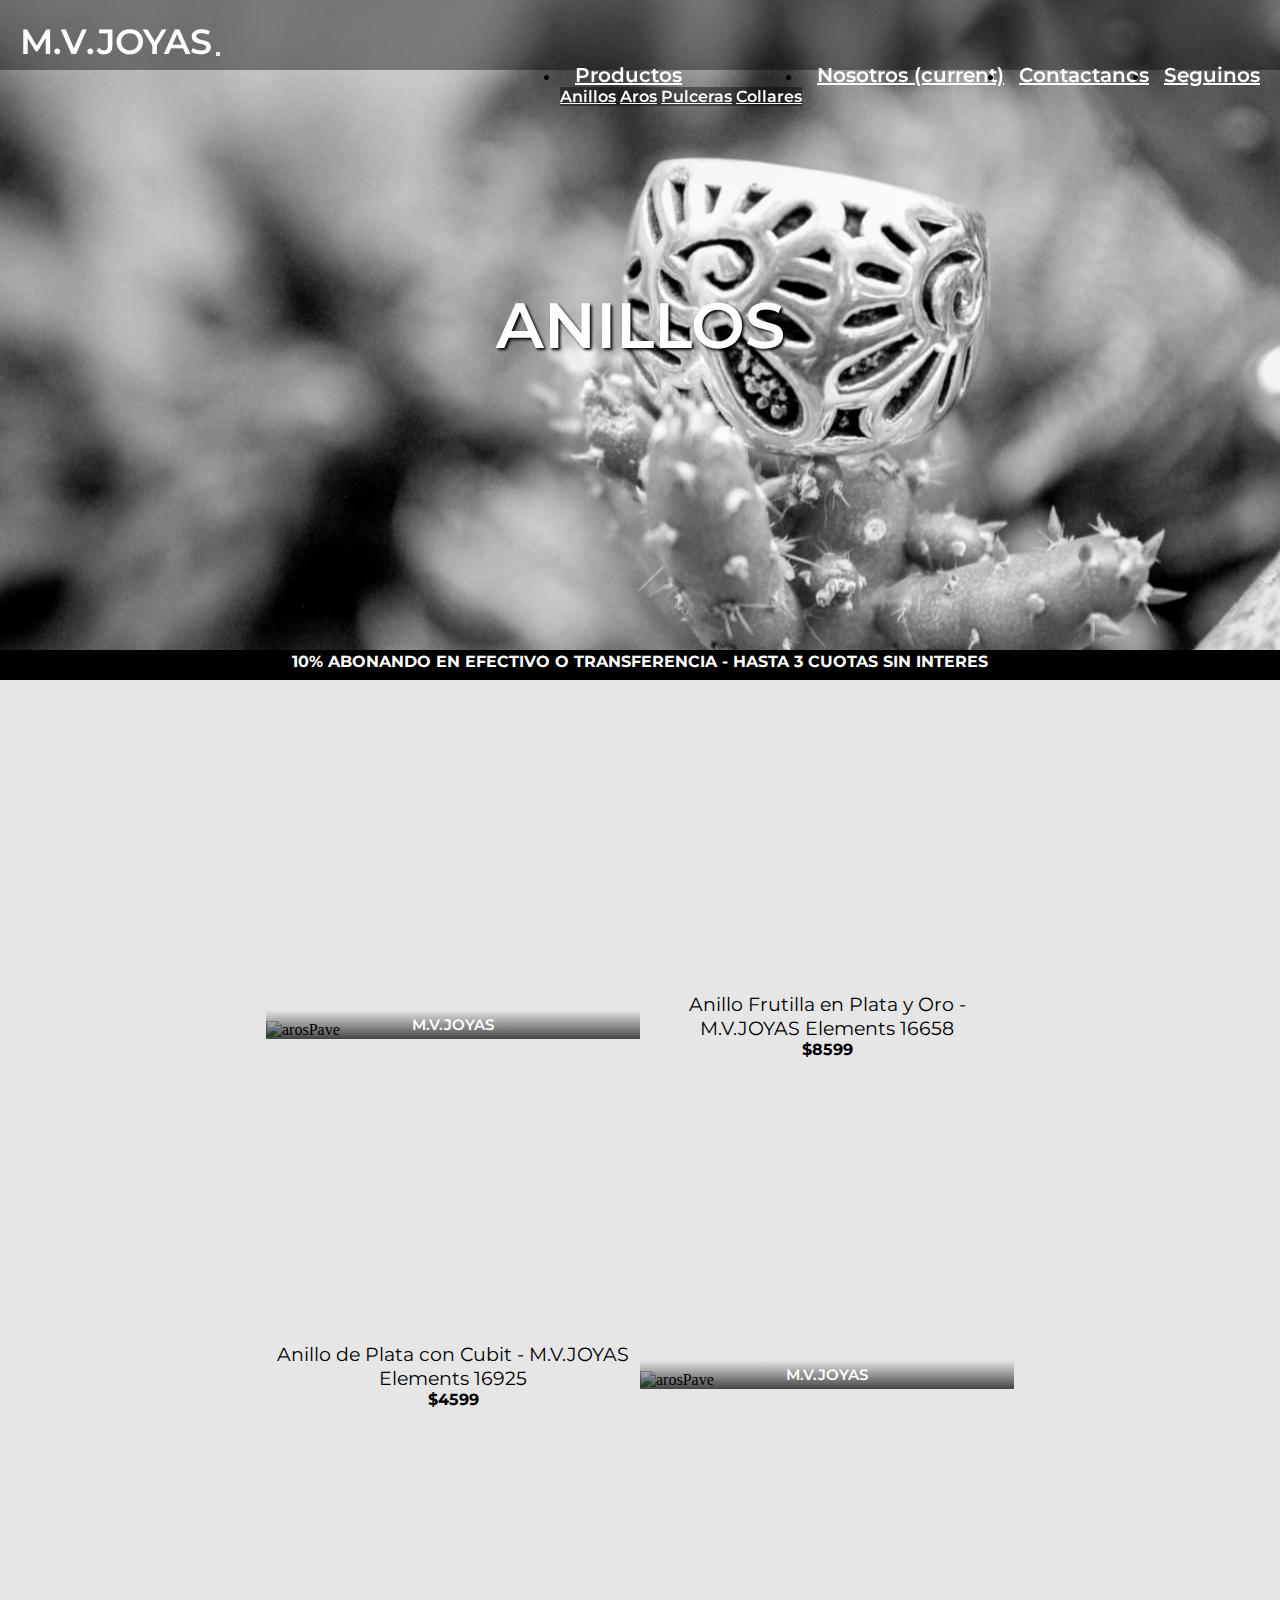
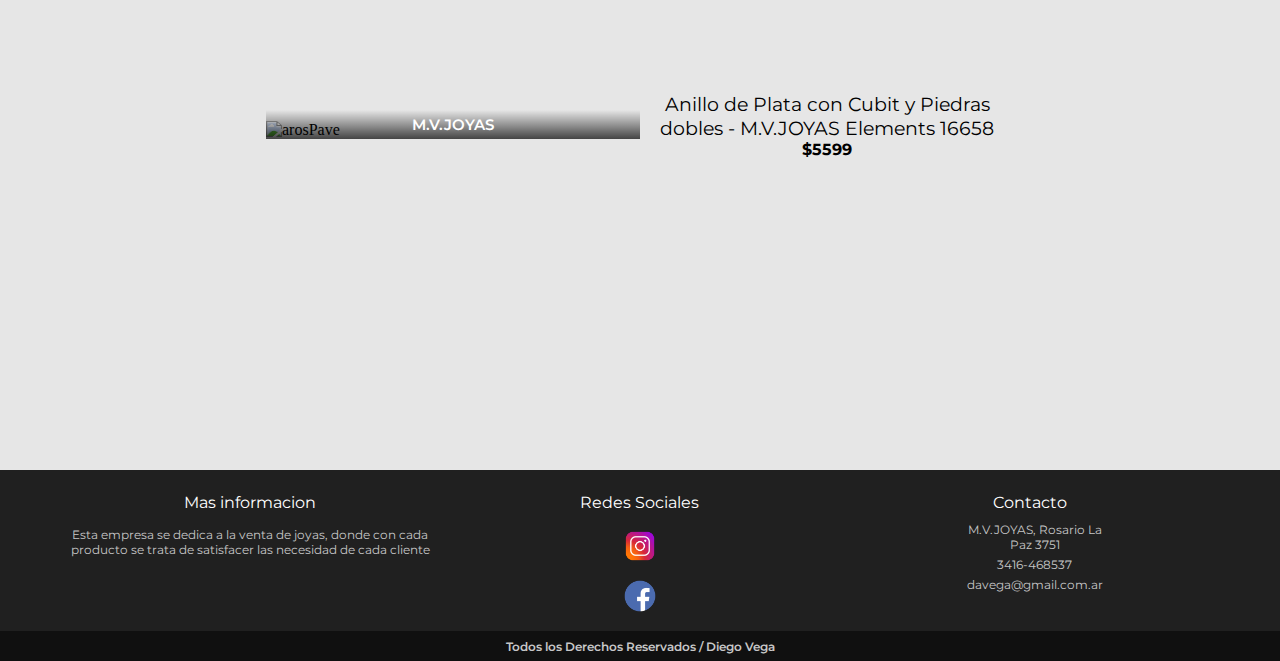
==== html/anillos.html @ 122807fc "18.7.21.20.08" ====
<!DOCTYPE html>
<html>

<head>
	<title>Anillos, en acero, plata, plata y oro y piedras.</title>
	<meta charset=utf-8>
	<meta name=viewport content="width=device-width, initial-scale=1">
	<!-- Bootstrap CSS -->
	<link rel="stylesheet" href="https://cdn.jsdelivr.net/npm/bootstrap@4.5.3/dist/css/bootstrap.min.css"
		integrity="sha384-TX8t27EcRE3e/ihU7zmQxVncDAy5uIKz4rEkgIXeMed4M0jlfIDPvg6uqKI2xXr2" crossorigin="anonymous">
	<link rel="stylesheet" type="text/css" href="estilo-bootstrap.css">
	<link rel="stylesheet" type="text/css" href="../css/anillos.css">
	<link rel="stylesheet" href="https://cdnjs.cloudflare.com/ajax/libs/animate.css/4.1.1/animate.min.css" />

</head>

<body class="MV">

	<nav class="navbar navbar-expand-lg navbar-light">
		<a class="navbar_titulo" href="../index.html">M.V.JOYAS</a>
		<button class="navbar-toggler" type="button" data-toggle="collapse" data-target="#navbarSupportedContent"
			aria-controls="navbarSupportedContent" aria-expanded="false" aria-label="Toggle navigation">
			<span class="navbar-toggler-icon"></span>
		</button>

		<div class="collapse navbar-collapse" id="navbarSupportedContent">
			<ul class="navbar-nav ">
				<li class="nav-item dropdown">
					<a class="nav_secciones dropdown-toggle" href="#" id="navbarDropdown" role="button"
						data-toggle="dropdown" aria-haspopup="true" aria-expanded="false">
						Productos
					</a>
					<div class="dropdown-menu" aria-labelledby="navbarDropdown">
						<a class="dropdown-item" href="../html/anillos.html">Anillos</a>
						<a class="dropdown-item" href="../html/aros.html">Aros</a>
						<a class="dropdown-item" href="../html/Pulceras.html">Pulceras</a>
						<a class="dropdown-item" href="../html/collares.html">Collares</a>
					</div>
				</li>
				<li class="nav-item active">
					<a class="nav_secciones" href="../html/nosotros.html">Nosotros <span
							class="sr-only">(current)</span></a>
				</li>
				<li class="nav-item">
					<a class="nav_secciones" href="../html/atencionAlCliente.html">Contactanos</a>
				</li>
				<li class="nav-item">
					<a class="nav_secciones"
						href="https://www.instagram.com/m.v.joyas?igshid=15t7x4a9n3361/" target="_blanck">Seguinos</a>
				</li>
			</ul>
		</div>
	</nav>

	<div class="anillo">
		<h5>ANILLOS</h5>
	</div>

	<div class="centro">
		<p> 10% ABONANDO EN EFECTIVO O TRANSFERENCIA - HASTA 3 CUOTAS SIN INTERES</p>
	</div>


	<div class="fotos10">
		<div class="galeria--fotos">
			<img src="../img/anillo1p.PNG" alt="arosPave">
			<h3 class="galeria--titulos">M.V.JOYAS</h3>

		</div>

		<div class="galeria--fotos">
			<h6>Anillo Frutilla en Plata y Oro - M.V.JOYAS Elements 16658</h6>
			<p>$8599</p>


		</div>

		<div class="galeria--fotos">
			<h6>Anillo de Plata con Cubit - M.V.JOYAS Elements 16925</h6>
			<p>$4599</p>


		</div>

		<div class="galeria--fotos">
			<img src="../img/anillo2p.PNG" alt="arosPave">
			<h3 class="galeria--titulos">M.V.JOYAS</h3>

		</div>

		<div class="galeria--fotos">
			<img src="../img/anillo3p.PNG" alt="arosPave">
			<h3 class="galeria--titulos">M.V.JOYAS</h3>

		</div>

		<div class="galeria--fotos">
			<h6>Anillo de Plata con Cubit y Piedras dobles - M.V.JOYAS Elements 16658</h6>
			<p>$5599</p>
		</div>
	</div>


	<footer>
		<div class="container-footer-all">
			<div class="container-footer">
				<div class="columna1">
					<h3>Mas informacion</h3>
					<p>Esta empresa se dedica a la venta de joyas, donde con cada producto se trata de satisfacer las
						necesidad de cada cliente</p>
				</div>

				<div class="columna2">
					<h3>Redes Sociales</h3>
					<div class="row">
						<a href="https://www.instagram.com/m.v.joyas?igshid=15t7x4a9n3361/" target="_blanck"><img
								src="../img/Instagram.png" alt=""></a>
					</div>

					<div class="row">
						<img src="../img/facebook.png">
					</div>
				</div>

				<div class="columna3">
					<h1>Contacto</h1>
					<div class="row2">
						<label>M.V.JOYAS, Rosario La Paz 3751</label>
					</div>
					<div class="row2">
						<label>3416-468537</label>
					</div>
					<div class="row2">
						<label>davega@gmail.com.ar</label>
					</div>

				</div>

			</div>
		</div>
		<div class="container-pie">
			<div class="derechos">
				Todos los Derechos Reservados / Diego Vega
			</div>

		</div>
	</footer>

</div>
<script src="https://code.jquery.com/jquery-3.5.1.slim.min.js"
	integrity="sha384-DfXdz2htPH0lsSSs5nCTpuj/zy4C+OGpamoFVy38MVBnE+IbbVYUew+OrCXaRkfj" crossorigin="anonymous">
</script>
<script src="https://cdn.jsdelivr.net/npm/bootstrap@4.5.3/dist/js/bootstrap.bundle.min.js"
	integrity="sha384-ho+j7jyWK8fNQe+A12Hb8AhRq26LrZ/JpcUGGOn+Y7RsweNrtN/tE3MoK7ZeZDyx" crossorigin="anonymous">
</script>


</body>

</html>
---- css/anillos.css ----
@import url('https://fonts.googleapis.com/css2?family=Montserrat:wght@400;600;700&display=swap');

* {
	margin: 0;
	padding: 0;
	box-sizing: border-box;
}

.typeR {
	font-family: Montserrat, sans-serif;
	font-weight: 400;
}
.typeRmedium {
	font-weight: 600;
}

.typeRbold {
	font-weight: 700;
}

.bgColorBlack {
	background-color: #121212;
}

.bgColor {
	color: #121212;
}


.bgColorYellow {
	background-color: #E0FF00;
}

.bgYellow {
	color: #E0FF00;
}

.MV {
	background-color: #e6e6e6;
}

.anillo {
	display: flex;
	justify-content: center;
	align-items: center;
	height: 650px;
	background-image: url(../img/anillo1.jpg);
	background-repeat: no-repeat;
	background-size: cover;
	background-position: center center;
	position: relative;
}

@media all and (max-width: 411px) {
	.anillo {
		height: 250px;
	}
}

.navbar-light {
	background-color: rgba(0, 0, 0, 0.4);
	position: fixed;
	width: 100%;
	margin-top: 0;
	height: 70px;
	padding: 20px;
	z-index: 100;
}

.navbar_titulo {
	font-size: 35px;
	font-family: Montserrat;
	font-weight: 600;
	color: #fffffe;
	text-decoration: none !important;
	transition-duration: 0, 1s;
}

@media all and (max-width: 411px) {

	.navbar_titulo {
		font-size: 20px;
		justify-content: center;
		align-content: center;
		text-align: center;
	}
}

.navbar_titulo:hover {
	color: white;
}

.a {
	background-color: transparent;
}

.navbar-nav {
	width: 100%;
	margin-right: 0;
	display: flex;
	justify-content: flex-end;
}

.dropdown-menu {
	background-color: rgba(0, 0, 0, 0.4);
}

.dropdown-item {
	color: #fffffe;
	font-family: Montserrat;
	font-weight: 600;
	z-index: 100;
}

.navbar-nav .nav_secciones {
	margin-left: 15px;
	font-size: 20px;
	color: white;
	font-family: Montserrat;
	font-weight: 600;
}

@media all and (max-width: 411px) {

	.navbar-nav .nav_secciones {
		margin-left: 30px;
		font-size: 12px;
		color: white;
		font-family: Montserrat;
		font-weight: 600;
	}
}

.anillo h5 {
	align-items: center;
	position: absolute;
	font-size: 4rem;
	font-family: Montserrat;
	font-weight: 600;
	color: hsla(0, 0%, 100%, 0.705);
	color: white;
	text-shadow: 2px 2px 3px black;
}

@media all and (max-width: 411px) {
	.anillo h5 {
		font-size: 2rem;
	}
}

.centro {
	width: 100%;
	height: 30px;
	margin: 0;
	display: flex;
	justify-content: center;
	color: #ffffff;
	font-size: 1rem;
	background-color: #000000;
	font-family: Montserrat;
	font-weight: 700;
}

@media all and (max-width: 411px) {
	.centro {
		width: 100%;
		height: 18px;
		font-weight: 400;
		font-size: 8px;
	}
}

.centro p {
	margin-top: 2px
}

a .destacado {
	width: 100%;
	height: auto;
	display: flex;
	flex-direction: column;
	align-items: center;
	justify-content: space-between;
	margin-bottom: 50px;
	padding-top: 60px;
}


.fotos10 {
	width: 85%;
	margin-left: auto;
	margin-right: auto;
	background-color: #e6e6e6;
	justify-content: center;
	align-content: center;
	display: flex;
	display: grid;
	justify-self: center;
	grid-template-columns: repeat(2, 1fr);
	grid-auto-rows: 175px;
	padding: 170px;

}

@media all and (max-width: 411px) {

	.fotos10 {
		width: 100%;
		grid-template-columns: repeat(2, 1fr);
		grid-auto-rows: 100px;
		padding: 100px;
	}
}

.fotos10 h6 {
	text-align: center;
	font-size: 1.2rem;
	font-family: Montserrat;
	font-weight: 400;
}

@media all and (max-width: 411px) {
	.fotos10 h6 {
		font-size: 12px;
	}
}

.fotos10 p {
	text-align: center;
	font-size: 1rem;
	font-family: Montserrat;
	font-weight: 700;
}

@media all and (max-width: 411px) {
	.fotos10 p {
		font-size: 9px;
	}
}

.fotos10 {
	align-items: center;
}

.galeria--fotos img {
	width: 100%;
	height: 350px;
	margin-top: 10px;
	margin-bottom: auto;
}

@media all and (max-width: 411px) {

	.galeria--fotos img {
		width: 200px;
		height: 200px;
	}
}

.galeria--fotos:nth-child(1) {
	grid-row-start: span 2;
}

.galeria--fotos:nth-child(2) {
	grid-row-start: span 2;
}

.galeria--fotos:nth-child(3) {
	grid-row-start: span 2;
}

.galeria--fotos:nth-child(4) {
	grid-row-start: span 2;
}

.galeria--fotos:nth-child(5) {
	grid-row-start: span 2;
}

.galeria--fotos:nth-child(6) {
	grid-row-start: span 2;
}

.galeria--fotos {
	position: relative;
}

.galeria--titulos {
	width: 100%;
	margin: 0;
	font-family: Montserrat;
	font-weight: 600;
	position: absolute;
	bottom: 0;
	color: white;
	background: linear-gradient(rgba(255, 255, 255, 0), rgba(0, 0, 0, 0.7))
}

h3 {
	padding: 5px;
	text-align: center;
	font-size: 15px;
}

footer {
	width: 100%;
	height: auto;
	background: #202020;
	color: white;

}

.container-footer-all {
	width: 100%;
	max-width: 1200px;
	margin: auto;
	padding: 18px;
}

@media only screen and (min-width:320px) and (max-width:480px) {

	.container-footer-all {
		padding: 5px;
	}
}

@media only screen and (min-width:576px) and (max-width:768px) {

	.container-footer-all {
		padding: 10px;
	}
}

@media only screen and (min-width:920px) and (max-width:1200px) {

	.container-footer-all {
		padding: 15px;
	}
}

.container-footer {
	display: flex;
	text-align: center;
	justify-content: space-between;
	font-family: Montserrat;
	font-weight: 400;
}

.columna1 {
	width: 33%;

}

.columna1 h3 {
	display: flex;
	justify-content: center;
	text-align: center;
	font-size: 16px;
	font-family: Montserrat;
	font-weight: 400;
}

@media only screen and (min-width:320px) and (max-width:480px) {

	.columna1 h3 {
		font-size: 12px;
	}
}

@media only screen and (min-width:576px) and (max-width:768px) {

	.columna1 h3 {
		font-size: 14px;
	}
}

@media only screen and (min-width:920px) and (max-width:1200px) {

	.columna1 h3 {
		font-size: 16px;
	}
}
.columna1 p {
	font-size: 12px;
	margin-top: 10px;
	color: #c7c7c7;
}

@media only screen and (min-width:320px) and (max-width:480px) {

	.columna1 p {
		font-size: 9px;

	}
}

@media only screen and (min-width:576px) and (max-width:768px) {

	.columna1 p {
		font-size: 12px;

	}
}

@media only screen and (min-width:920px) and (max-width:1200px) {

	.columna1 p {
		font-size: 16px;

	}
}
.columna2 {
	width: 33%;

}

.columna2 h3 {
	display: flex;
	justify-content: center;
	font-size: 16px;
	font-family: Montserrat;
	font-weight: 400;
}

@media only screen and (min-width:320px) and (max-width:480px) {

	.columna2 h3 {
		font-size: 12px;
	}
}

@media only screen and (min-width:576px) and (max-width:768px) {

	.columna2 h3 {
		font-size: 14px;
	}
}

@media only screen and (min-width:920px) and (max-width:1200px) {

	.columna2 h3 {
		font-size: 16px;
	}
}

.row {
	margin-top: 12px;
	display: flex;
	text-align: center;
	align-items: center;
	justify-content: center;
}

.row img {
	width: 34px;
	height: 34px;
	margin-left: auto;
	margin-right: auto;
	padding: 0;
	margin: 0;
}

@media only screen and (min-width:320px) and (max-width:480px) {

	.row img {
		width: 20px;
		height: 20px;
	}
}

@media only screen and (min-width:576px) and (max-width:768px) {

	.row img {
		width: 25px;
		height: 25px;
	}
}

@media only screen and (min-width:920px) and (max-width:1200px) {

	.row img {
		width: 30px;
		height: 30px;
	}
}

.columna3 {
	width: 33%;
}

.columna3 h1 {
	display: flex;
	justify-content: center;
	font-size: 16px;
	font-family: Montserrat;
	font-weight: 400;
	padding: 5px;
}

@media only screen and (min-width:320px) and (max-width:480px) {

	.columna3 h1 {
		font-size: 12px;
	}
}

@media only screen and (min-width:576px) and (max-width:768px) {

	.columna3 h1 {
		font-size: 14px;
	}
}

@media only screen and (min-width:920px) and (max-width:1200px) {

	.columna3 h1 {
		font-size: 16px;
	}
}


.row2 {
	display: flex;
	justify-content: center;
	text-align: center;
}

.row2 label {
	font-size: 12px;
	margin-top: 5px;
	margin-left: 10px;
	max-width: 140px;
	color: #c7c7c7;
}

@media only screen and (min-width:320px) and (max-width:480px) {

	.row2 label{
		font-size: 9px;
	}
}

@media only screen and (min-width:576px) and (max-width:768px) {

	.row2 label {
		font-size: 10px;
	}
}

@media only screen and (min-width:920px) and (max-width:1200px) {

	.row2 label {
		font-size: 12px;
	}
}

.container-pie {
	width: 100%;
	height: 30px;
	background: #101010;
	display: flex;
	padding: 10px;
	justify-content: center;
	align-items: center;
	color: #c7c7c7;
	font-family: Montserrat;
	font-weight: 600;
}

@media only screen and (min-width:320px) and (max-width:480px) {

	.container-pie {
		height: 15px;
		padding: 5px;
	}
}


@media only screen and (min-width:576px) and (max-width:768px) {

	.container-pie {
		height: 18px;
		padding: 5px;
	}
}

@media only screen and (min-width:920px) and (max-width:1200px) {

	.container-pie {
		height: 16px;
		padding: 5px;
	}
}

.derechos {
	font-size: 12px;
}


@media only screen and (min-width:320px) and (max-width:480px) {

	.derechos {
		font-size: 8px;
	}
}

@media only screen and (min-width:576px) and (max-width:768px) {

	.derechos {
		font-size: 10px;
	}
}

@media only screen and (min-width:920px) and (max-width:1200px) {

	.derechos {
		font-size: 11px;
	}
}
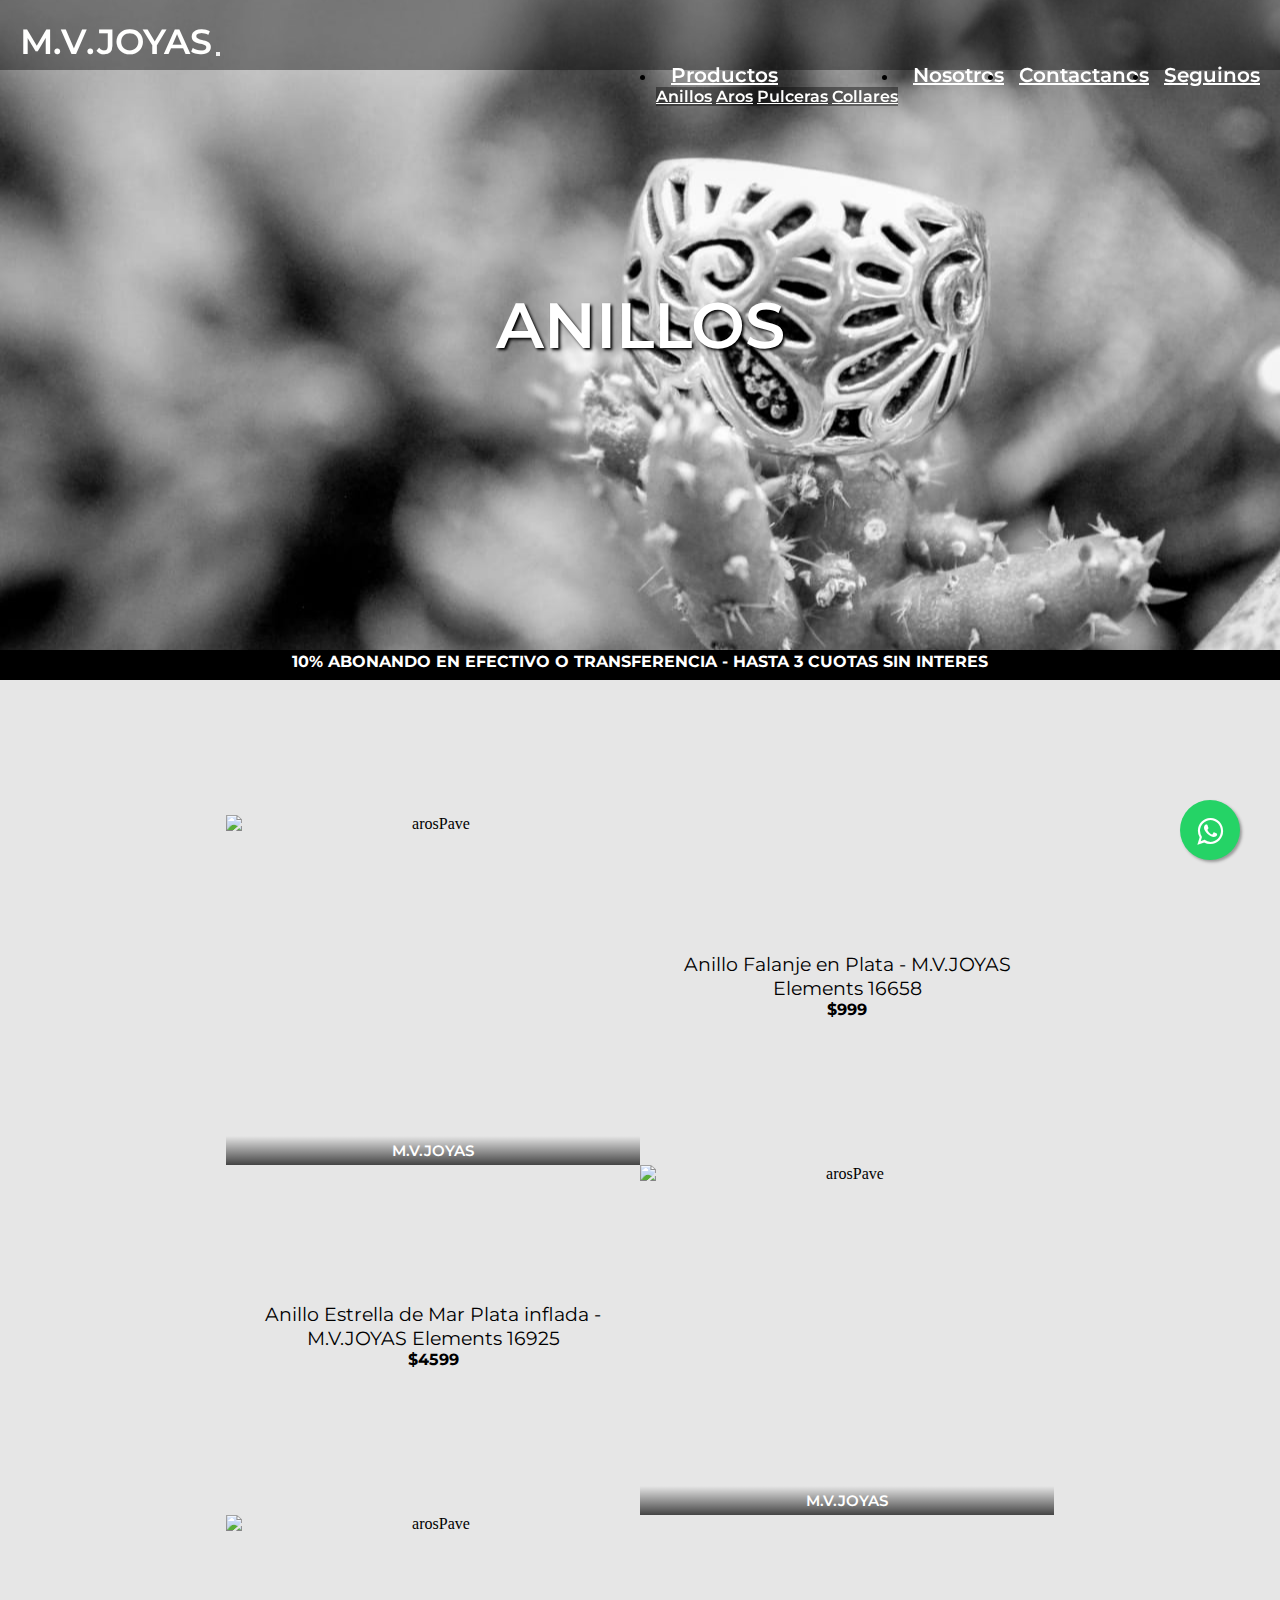
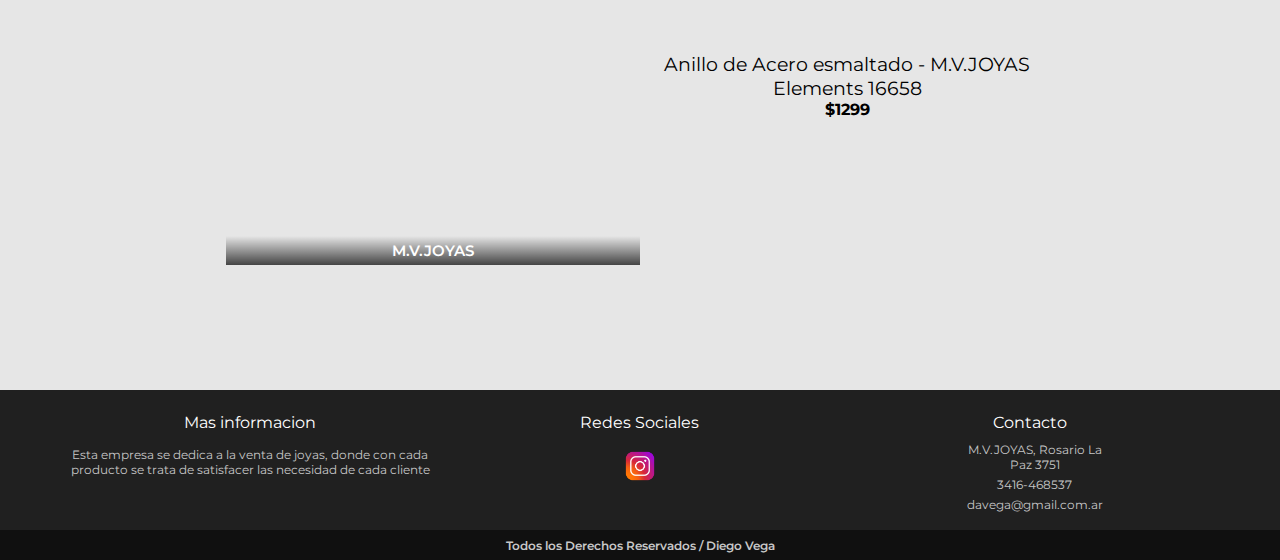
==== commit 4527e5ef: "19.7.21.22.51" ====
--- a/html/anillos.html
+++ b/html/anillos.html
@@ -15,6 +15,11 @@
 </head>
 
 <body class="MV">
+	<link rel="stylesheet" href="https://maxcdn.bootstrapcdn.com/font-awesome/4.5.0/css/font-awesome.min.css">
+	<a href="https://api.whatsapp.com/send?phone=3415963038&text=Vienvenido%20a%20M.V%20JOYAS." class="float"
+		target="_blank">
+		<i class="fa fa-whatsapp my-float"></i>
+	</a>
 
 	<nav class="navbar navbar-expand-lg navbar-light">
 		<a class="navbar_titulo" href="../index.html">M.V.JOYAS</a>
@@ -45,8 +50,8 @@
 					<a class="nav_secciones" href="../html/atencionAlCliente.html">Contactanos</a>
 				</li>
 				<li class="nav-item">
-					<a class="nav_secciones"
-						href="https://www.instagram.com/m.v.joyas?igshid=15t7x4a9n3361/" target="_blanck">Seguinos</a>
+					<a class="nav_secciones" href="https://www.instagram.com/m.v.joyas?igshid=15t7x4a9n3361/"
+						target="_blanck">Seguinos</a>
 				</li>
 			</ul>
 		</div>
@@ -69,14 +74,14 @@
 		</div>
 
 		<div class="galeria--fotos">
-			<h6>Anillo Frutilla en Plata y Oro - M.V.JOYAS Elements 16658</h6>
-			<p>$8599</p>
+			<h6>Anillo Falanje en Plata - M.V.JOYAS Elements 16658</h6>
+			<p>$999</p>
 
 
 		</div>
 
 		<div class="galeria--fotos">
-			<h6>Anillo de Plata con Cubit - M.V.JOYAS Elements 16925</h6>
+			<h6>Anillo Estrella de Mar Plata inflada - M.V.JOYAS Elements 16925</h6>
 			<p>$4599</p>
 
 
@@ -95,8 +100,8 @@
 		</div>
 
 		<div class="galeria--fotos">
-			<h6>Anillo de Plata con Cubit y Piedras dobles - M.V.JOYAS Elements 16658</h6>
-			<p>$5599</p>
+			<h6>Anillo de Acero esmaltado - M.V.JOYAS Elements 16658</h6>
+			<p>$1299</p>
 		</div>
 	</div>
 
@@ -117,9 +122,6 @@
 								src="../img/Instagram.png" alt=""></a>
 					</div>
 
-					<div class="row">
-						<img src="../img/facebook.png">
-					</div>
 				</div>
 
 				<div class="columna3">
@@ -146,13 +148,13 @@
 		</div>
 	</footer>
 
-</div>
-<script src="https://code.jquery.com/jquery-3.5.1.slim.min.js"
-	integrity="sha384-DfXdz2htPH0lsSSs5nCTpuj/zy4C+OGpamoFVy38MVBnE+IbbVYUew+OrCXaRkfj" crossorigin="anonymous">
-</script>
-<script src="https://cdn.jsdelivr.net/npm/bootstrap@4.5.3/dist/js/bootstrap.bundle.min.js"
-	integrity="sha384-ho+j7jyWK8fNQe+A12Hb8AhRq26LrZ/JpcUGGOn+Y7RsweNrtN/tE3MoK7ZeZDyx" crossorigin="anonymous">
-</script>
+	</div>
+	<script src="https://code.jquery.com/jquery-3.5.1.slim.min.js"
+		integrity="sha384-DfXdz2htPH0lsSSs5nCTpuj/zy4C+OGpamoFVy38MVBnE+IbbVYUew+OrCXaRkfj" crossorigin="anonymous">
+	</script>
+	<script src="https://cdn.jsdelivr.net/npm/bootstrap@4.5.3/dist/js/bootstrap.bundle.min.js"
+		integrity="sha384-ho+j7jyWK8fNQe+A12Hb8AhRq26LrZ/JpcUGGOn+Y7RsweNrtN/tE3MoK7ZeZDyx" crossorigin="anonymous">
+	</script>
 
 
 </body>
--- a/css/anillos.css
+++ b/css/anillos.css
@@ -10,6 +10,7 @@
 	font-family: Montserrat, sans-serif;
 	font-weight: 400;
 }
+
 .typeRmedium {
 	font-weight: 600;
 }
@@ -51,9 +52,23 @@
 	position: relative;
 }
 
-@media all and (max-width: 411px) {
+@media only screen and (min-width:320px) and (max-width:480px) {
 	.anillo {
 		height: 250px;
+	}
+}
+
+@media only screen and (min-width:576px) and (max-width:768px) {
+
+	.anillo {
+		height: 350px;
+	}
+}
+
+@media only screen and (min-width:920px) and (max-width:1200px) {
+
+	.anillo {
+		height: 550px;
 	}
 }
 
@@ -76,13 +91,24 @@
 	transition-duration: 0, 1s;
 }
 
-@media all and (max-width: 411px) {
+@media only screen and (min-width:320px) and (max-width:480px) {
 
 	.navbar_titulo {
-		font-size: 20px;
-		justify-content: center;
-		align-content: center;
-		text-align: center;
+		font-size: 18px;
+	}
+}
+
+@media only screen and (min-width:576px) and (max-width:768px) {
+
+	.navbar_titulo {
+		font-size: 25px;
+	}
+}
+
+@media only screen and (min-width:920px) and (max-width:1200px) {
+
+	.navbar_titulo {
+		font-size: 32px;
 	}
 }
 
@@ -110,6 +136,28 @@
 	font-family: Montserrat;
 	font-weight: 600;
 	z-index: 100;
+}
+
+@media only screen and (min-width:320px) and (max-width:480px) {
+	.dropdown-item {
+		font-weight: 600;
+		font-size: 12px;
+	}
+}
+
+@media only screen and (min-width:576px) and (max-width:768px) {
+	.dropdown-item {
+		font-weight: 600;
+		font-size: 16px;
+
+	}
+}
+
+@media only screen and (min-width:920px) and (max-width:1200px) {
+	.dropdown-item {
+		font-weight: 600;
+		font-size: 18px;
+	}
 }
 
 .navbar-nav .nav_secciones {
@@ -120,14 +168,31 @@
 	font-weight: 600;
 }
 
-@media all and (max-width: 411px) {
+@media only screen and (min-width:320px) and (max-width:480px) {
 
 	.navbar-nav .nav_secciones {
-		margin-left: 30px;
-		font-size: 12px;
-		color: white;
-		font-family: Montserrat;
-		font-weight: 600;
+		font-size: 14px;
+		text-shadow: 1px 1px 1px black;
+		z-index: 100;
+
+	}
+}
+
+@media only screen and (min-width:576px) and (max-width:768px) {
+
+	.navbar-nav .nav_secciones {
+		font-size: 16px;
+		text-shadow: 1px 1px 1px black;
+		z-index: 100;
+	}
+}
+
+@media only screen and (min-width:920px) and (max-width:1200px) {
+
+	.navbar-nav .nav_secciones {
+		font-size: 18px;
+		text-shadow: 1px 1px 1px black;
+		z-index: 100;
 	}
 }
 
@@ -161,28 +226,38 @@
 	font-weight: 700;
 }
 
-@media all and (max-width: 411px) {
+@media only screen and (min-width:320px) and (max-width:480px) {
+
 	.centro {
 		width: 100%;
-		height: 18px;
-		font-weight: 400;
-		font-size: 8px;
+		height: 15px;
+		font-weight: 600;
+		font-size: 7px;
+	}
+}
+
+@media only screen and (min-width:576px) and (max-width:768px) {
+
+	.centro {
+		width: 100%;
+		height: 22px;
+		font-weight: 600;
+		font-size: 11px;
+	}
+}
+
+@media only screen and (min-width:920px) and (max-width:1200px) {
+
+	.centro {
+		width: 100%;
+		height: 30px;
+		font-weight: 600;
+		font-size: 15px;
 	}
 }
 
 .centro p {
 	margin-top: 2px
-}
-
-a .destacado {
-	width: 100%;
-	height: auto;
-	display: flex;
-	flex-direction: column;
-	align-items: center;
-	justify-content: space-between;
-	margin-bottom: 50px;
-	padding-top: 60px;
 }
 
 
@@ -198,32 +273,70 @@
 	justify-self: center;
 	grid-template-columns: repeat(2, 1fr);
 	grid-auto-rows: 175px;
-	padding: 170px;
-
-}
-
-@media all and (max-width: 411px) {
+	padding: 130px;
+
+}
+
+@media only screen and (min-width:320px) and (max-width:480px) {
 
 	.fotos10 {
-		width: 100%;
 		grid-template-columns: repeat(2, 1fr);
-		grid-auto-rows: 100px;
-		padding: 100px;
+		height: auto;
+		grid-auto-rows: 75px;
+		padding: 65px;
+	}
+}
+
+@media only screen and (min-width:576px) and (max-width:768px) {
+
+	.fotos10 {
+		grid-template-columns: repeat(2, 1fr);
+		height: auto;
+		grid-auto-rows: 125px;
+		padding: 80px;
+	}
+}
+
+@media only screen and (min-width:920px) and (max-width:1200px) {
+
+	.fotos10 {
+		grid-template-columns: repeat(2, 1fr);
+		height: auto;
+		grid-auto-rows: 175px;
+		padding: 90px;
 	}
 }
 
 .fotos10 h6 {
+	display: flex;
 	text-align: center;
 	font-size: 1.2rem;
 	font-family: Montserrat;
 	font-weight: 400;
 }
 
-@media all and (max-width: 411px) {
+
+@media only screen and (min-width:320px) and (max-width:480px) {
+
+	.fotos10 h6 {
+		font-size: 10px;
+	}
+}
+
+@media only screen and (min-width:576px) and (max-width:768px) {
+
 	.fotos10 h6 {
 		font-size: 12px;
 	}
 }
+
+@media only screen and (min-width:920px) and (max-width:1200px) {
+
+	.fotos10 h6 {
+		font-size: 15px;
+	}
+}
+
 
 .fotos10 p {
 	text-align: center;
@@ -232,9 +345,24 @@
 	font-weight: 700;
 }
 
-@media all and (max-width: 411px) {
+@media only screen and (min-width:320px) and (max-width:480px) {
+
 	.fotos10 p {
-		font-size: 9px;
+		font-size: 8px;
+	}
+}
+
+@media only screen and (min-width:576px) and (max-width:768px) {
+
+	.fotos10 p {
+		font-size: 10px;
+	}
+}
+
+@media only screen and (min-width:920px) and (max-width:1200px) {
+
+	.fotos10 p {
+		font-size: 15px;
 	}
 }
 
@@ -245,15 +373,37 @@
 .galeria--fotos img {
 	width: 100%;
 	height: 350px;
+	display: flex;
+	text-align: center;
+	justify-content: center;
+	align-items: center;
 	margin-top: 10px;
 	margin-bottom: auto;
-}
-
-@media all and (max-width: 411px) {
+
+}
+
+@media only screen and (min-width:320px) and (max-width:480px) {
 
 	.galeria--fotos img {
-		width: 200px;
-		height: 200px;
+		width: 150px;
+		height: 150px;
+		grid-auto-rows: 40px;
+	}
+}
+
+@media only screen and (min-width:576px) and (max-width:768px) {
+
+	.galeria--fotos img {
+		width: 100%;
+		height: 250px;
+	}
+}
+
+@media only screen and (min-width:920px) and (max-width:1200px) {
+
+	.galeria--fotos img {
+		width: 100%;
+		height: 350px;
 	}
 }
 
@@ -302,6 +452,27 @@
 	font-size: 15px;
 }
 
+@media only screen and (min-width:320px) and (max-width:480px) {
+
+	h3 {
+		font-size: 10px;
+	}
+}
+
+@media only screen and (min-width:576px) and (max-width:768px) {
+
+	h3 {
+		font-size: 15px;
+	}
+}
+
+@media only screen and (min-width:920px) and (max-width:1200px) {
+
+	h3 {
+		font-size: 15px;
+	}
+}
+
 footer {
 	width: 100%;
 	height: auto;
@@ -380,6 +551,7 @@
 		font-size: 16px;
 	}
 }
+
 .columna1 p {
 	font-size: 12px;
 	margin-top: 10px;
@@ -409,6 +581,7 @@
 
 	}
 }
+
 .columna2 {
 	width: 33%;
 
@@ -535,7 +708,7 @@
 
 @media only screen and (min-width:320px) and (max-width:480px) {
 
-	.row2 label{
+	.row2 label {
 		font-size: 9px;
 	}
 }
@@ -617,3 +790,28 @@
 		font-size: 11px;
 	}
 }
+
+.float {
+	position: fixed;
+	width: 60px;
+	height: 60px;
+	bottom: 40px;
+	right: 40px;
+	background-color: #25d366;
+	color: #FFF;
+	border-radius: 50px;
+	text-align: center;
+	font-size: 30px;
+	box-shadow: 2px 2px 3px #999;
+	z-index: 100;
+}
+
+.float:hover {
+	text-decoration: none;
+	color: #25d366;
+	background-color: #fff;
+}
+
+.my-float {
+	margin-top: 16px;
+}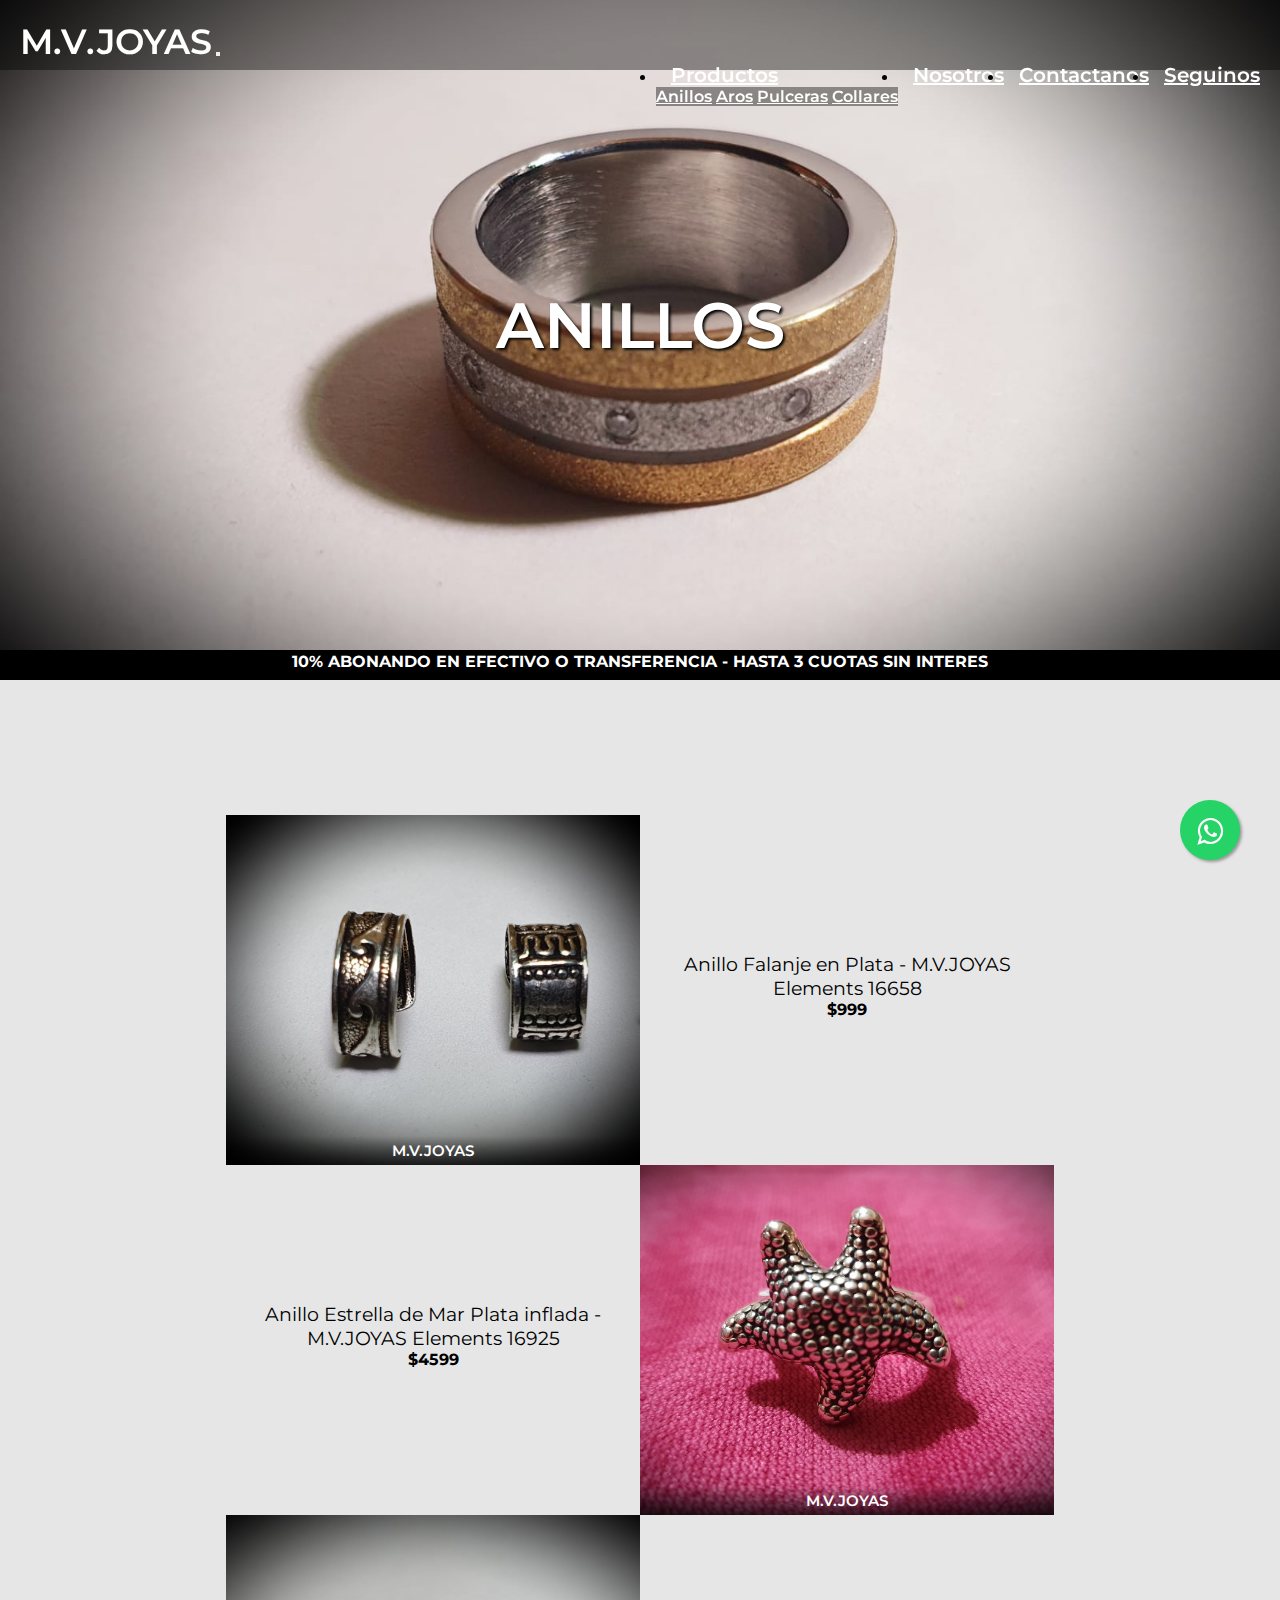
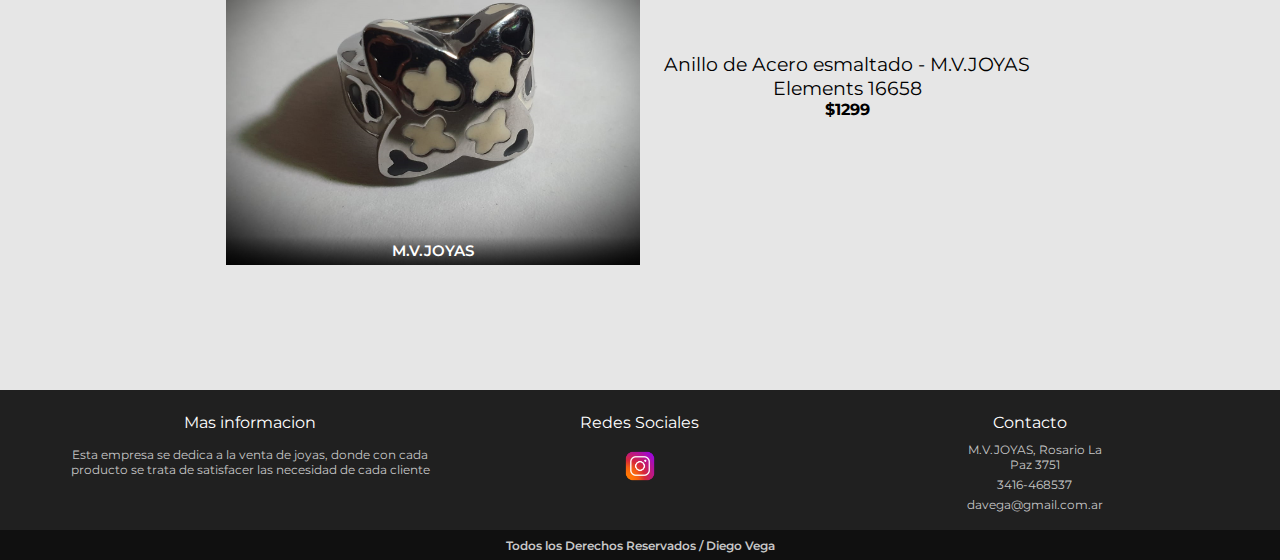
==== commit b671175c: "20.7.21.18.40" ====
--- a/html/anillos.html
+++ b/html/anillos.html
@@ -16,7 +16,7 @@
 
 <body class="MV">
 	<link rel="stylesheet" href="https://maxcdn.bootstrapcdn.com/font-awesome/4.5.0/css/font-awesome.min.css">
-	<a href="https://api.whatsapp.com/send?phone=3415963038&text=Vienvenido%20a%20M.V%20JOYAS." class="float"
+	<a href="https://api.whatsapp.com/send?phone=+5493415963038&text=Vienvenido%20a%20M.V%20JOYAS." class="float"
 		target="_blank">
 		<i class="fa fa-whatsapp my-float"></i>
 	</a>
@@ -68,7 +68,7 @@
 
 	<div class="fotos10">
 		<div class="galeria--fotos">
-			<img src="../img/anillo1p.PNG" alt="arosPave">
+			<img src="../img/anillo1p.png" alt="arosPave">
 			<h3 class="galeria--titulos">M.V.JOYAS</h3>
 
 		</div>
@@ -88,13 +88,13 @@
 		</div>
 
 		<div class="galeria--fotos">
-			<img src="../img/anillo2p.PNG" alt="arosPave">
+			<img src="../img/anillo2p.png" alt="arosPave">
 			<h3 class="galeria--titulos">M.V.JOYAS</h3>
 
 		</div>
 
 		<div class="galeria--fotos">
-			<img src="../img/anillo3p.PNG" alt="arosPave">
+			<img src="../img/anillo3p.png" alt="arosPave">
 			<h3 class="galeria--titulos">M.V.JOYAS</h3>
 
 		</div>
--- a/css/anillos.css
+++ b/css/anillos.css
@@ -45,7 +45,7 @@
 	justify-content: center;
 	align-items: center;
 	height: 650px;
-	background-image: url(../img/anillo1.jpg);
+	background-image: url(../img/anillo11.jpg);
 	background-repeat: no-repeat;
 	background-size: cover;
 	background-position: center center;
@@ -207,11 +207,27 @@
 	text-shadow: 2px 2px 3px black;
 }
 
-@media all and (max-width: 411px) {
+@media only screen and (min-width:320px) and (max-width:480px) {
 	.anillo h5 {
-		font-size: 2rem;
-	}
-}
+		font-size: 1.5rem;
+	}
+}
+
+@media only screen and (min-width:576px) and (max-width:768px) {
+
+	.anillo h5 {
+		font-size: 2.5rem;
+	}
+}
+
+@media only screen and (min-width:920px) and (max-width:1200px) {
+
+	.anillo h5 {
+		font-size: 3rem;
+	}
+}
+
+
 
 .centro {
 	width: 100%;
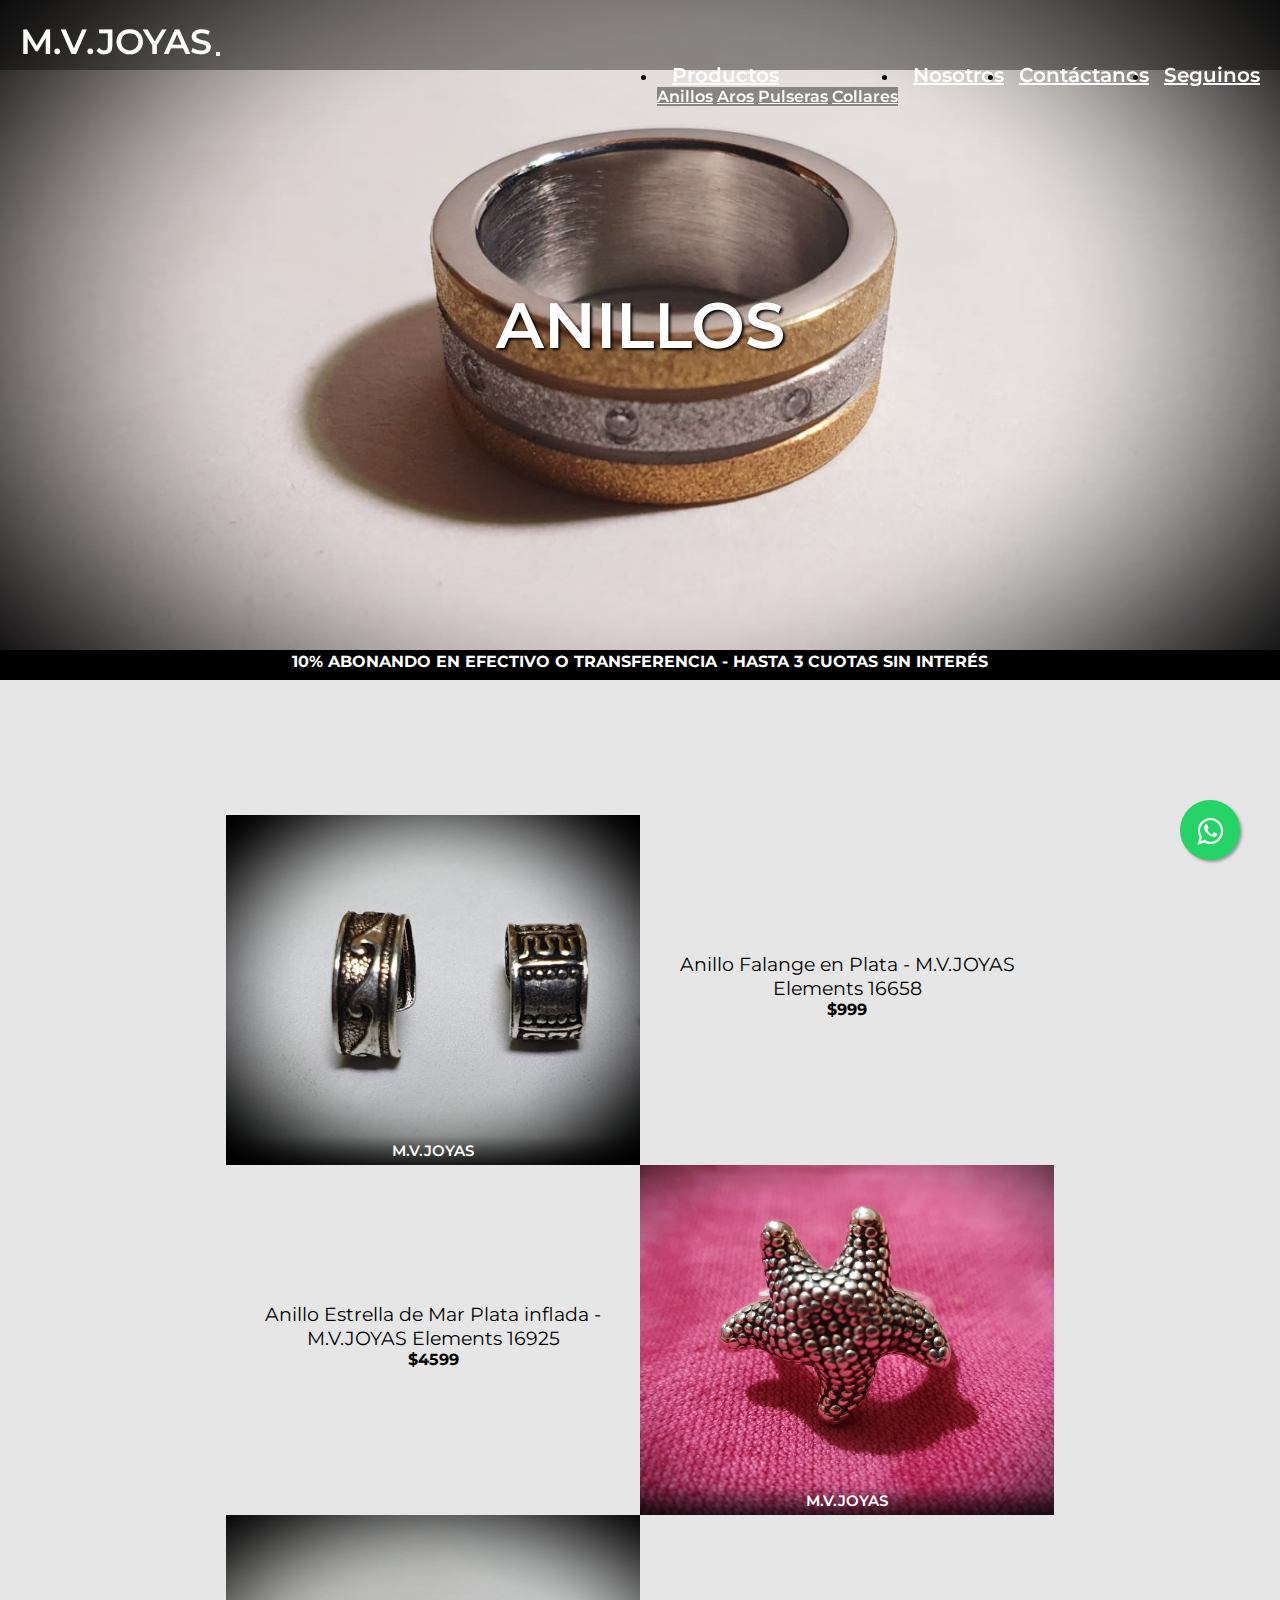
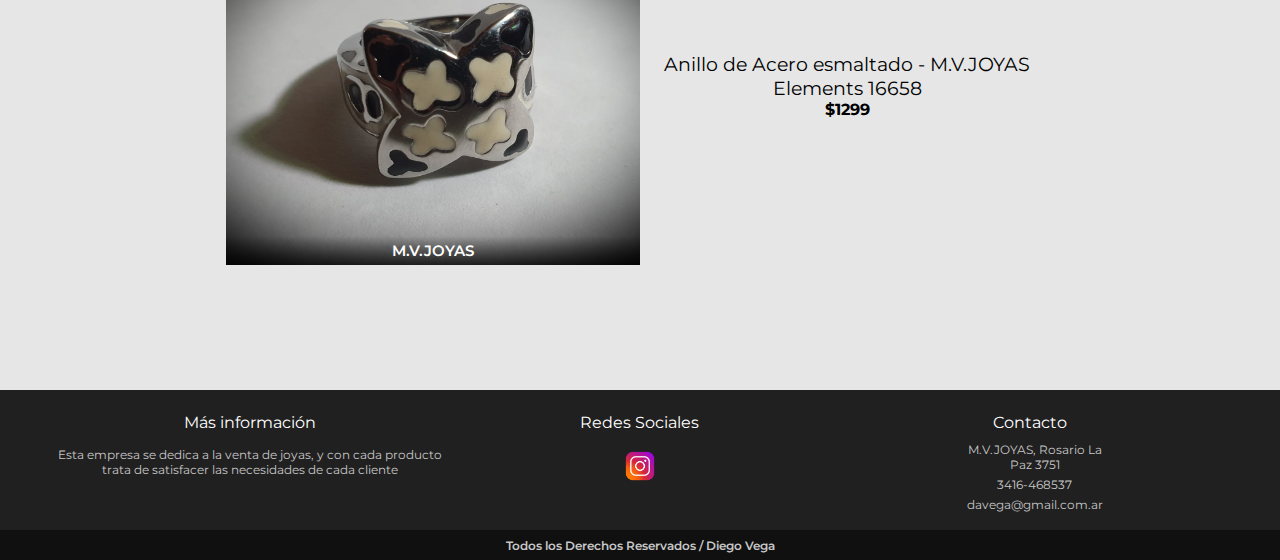
==== commit 41494c64: "21.7.21.18.46" ====
--- a/html/anillos.html
+++ b/html/anillos.html
@@ -16,7 +16,7 @@
 
 <body class="MV">
 	<link rel="stylesheet" href="https://maxcdn.bootstrapcdn.com/font-awesome/4.5.0/css/font-awesome.min.css">
-	<a href="https://api.whatsapp.com/send?phone=+5493415963038&text=Vienvenido%20a%20M.V%20JOYAS." class="float"
+	<a href="https://api.whatsapp.com/send?phone=+5493415963038&text=Bienvenido%20a%20M.V%20JOYAS." class="float"
 		target="_blank">
 		<i class="fa fa-whatsapp my-float"></i>
 	</a>
@@ -38,7 +38,7 @@
 					<div class="dropdown-menu" aria-labelledby="navbarDropdown">
 						<a class="dropdown-item" href="../html/anillos.html">Anillos</a>
 						<a class="dropdown-item" href="../html/aros.html">Aros</a>
-						<a class="dropdown-item" href="../html/Pulceras.html">Pulceras</a>
+						<a class="dropdown-item" href="../html/pulseras.html">Pulseras</a>
 						<a class="dropdown-item" href="../html/collares.html">Collares</a>
 					</div>
 				</li>
@@ -47,7 +47,7 @@
 							class="sr-only">(current)</span></a>
 				</li>
 				<li class="nav-item">
-					<a class="nav_secciones" href="../html/atencionAlCliente.html">Contactanos</a>
+					<a class="nav_secciones" href="../html/atencionAlCliente.html">Contáctanos</a>
 				</li>
 				<li class="nav-item">
 					<a class="nav_secciones" href="https://www.instagram.com/m.v.joyas?igshid=15t7x4a9n3361/"
@@ -62,7 +62,7 @@
 	</div>
 
 	<div class="centro">
-		<p> 10% ABONANDO EN EFECTIVO O TRANSFERENCIA - HASTA 3 CUOTAS SIN INTERES</p>
+		<p> 10% ABONANDO EN EFECTIVO O TRANSFERENCIA - HASTA 3 CUOTAS SIN INTERÉS</p>
 	</div>
 
 
@@ -74,7 +74,7 @@
 		</div>
 
 		<div class="galeria--fotos">
-			<h6>Anillo Falanje en Plata - M.V.JOYAS Elements 16658</h6>
+			<h6>Anillo Falange en Plata - M.V.JOYAS Elements 16658</h6>
 			<p>$999</p>
 
 
@@ -110,9 +110,9 @@
 		<div class="container-footer-all">
 			<div class="container-footer">
 				<div class="columna1">
-					<h3>Mas informacion</h3>
-					<p>Esta empresa se dedica a la venta de joyas, donde con cada producto se trata de satisfacer las
-						necesidad de cada cliente</p>
+					<h3>Más  información</h3>
+					<p>Esta empresa se dedica a la venta de joyas, y con cada producto trata de satisfacer las
+						necesidades de cada cliente</p>
 				</div>
 
 				<div class="columna2">
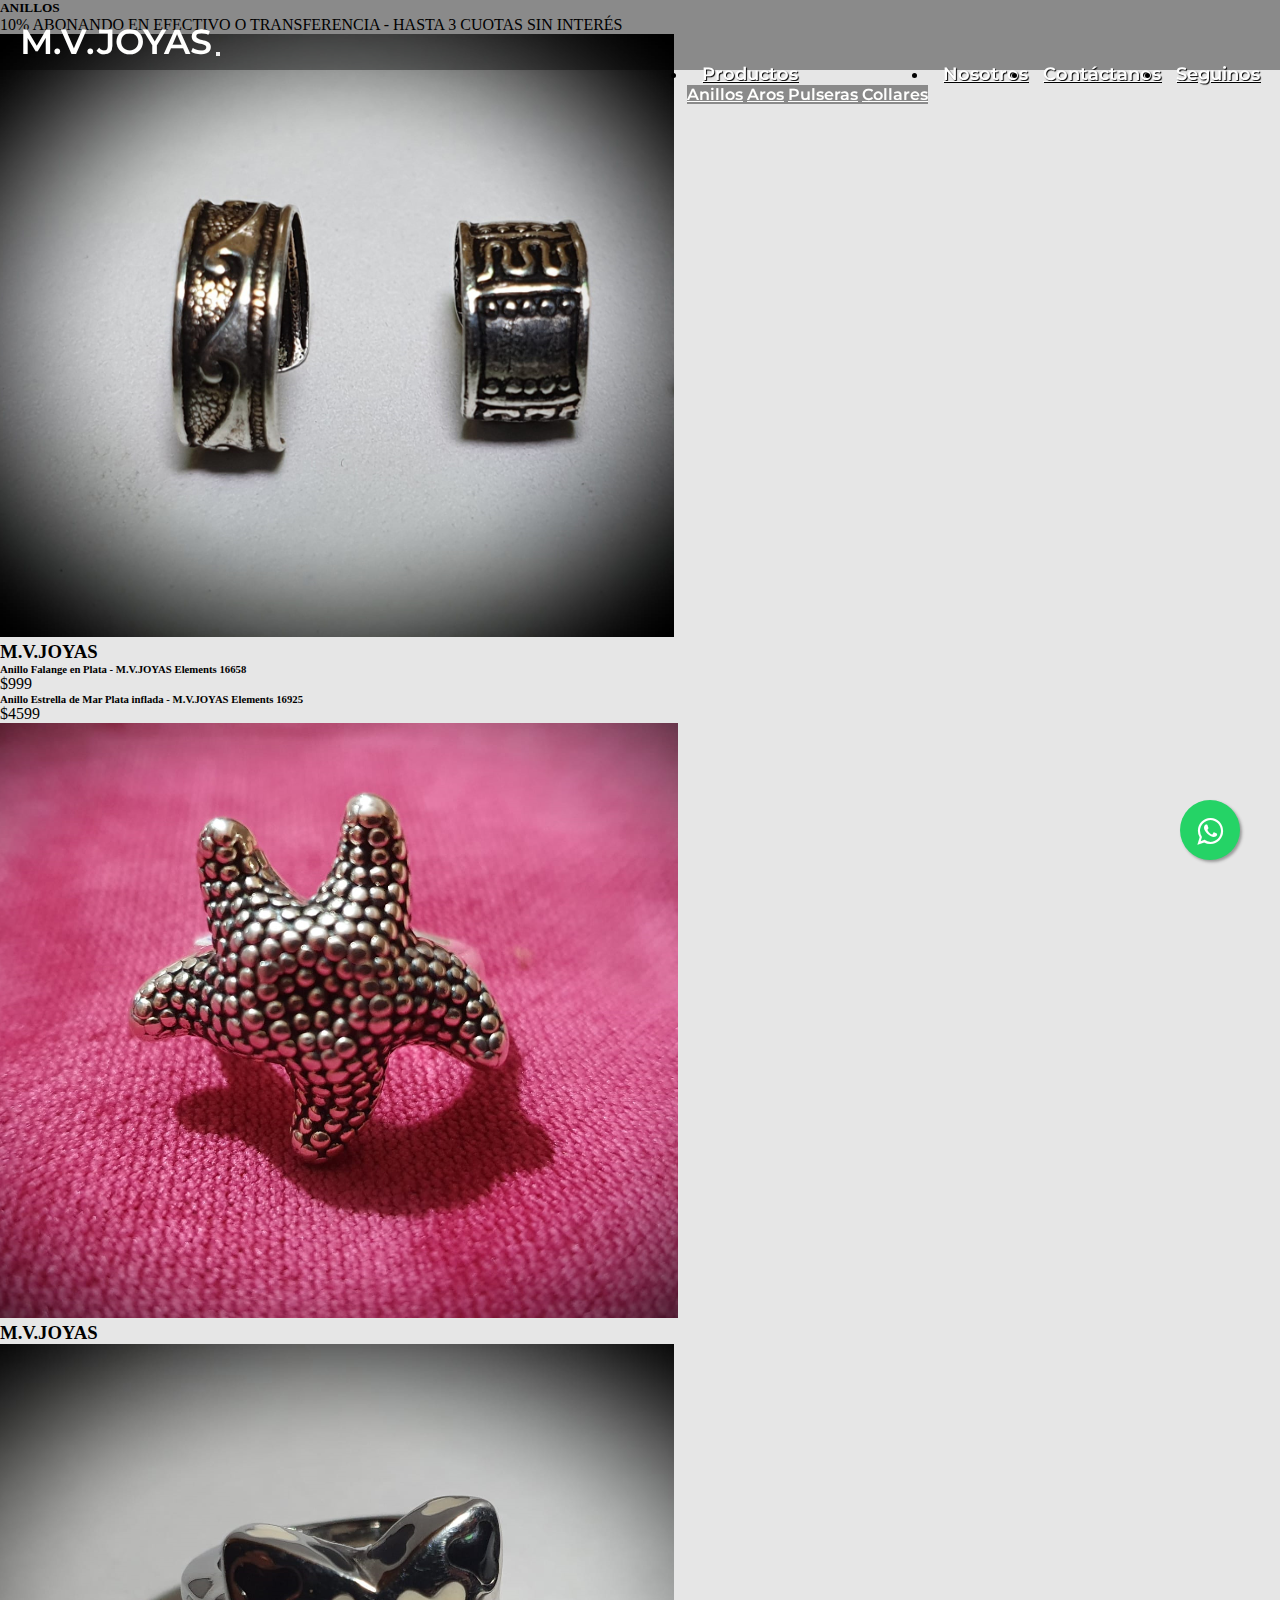
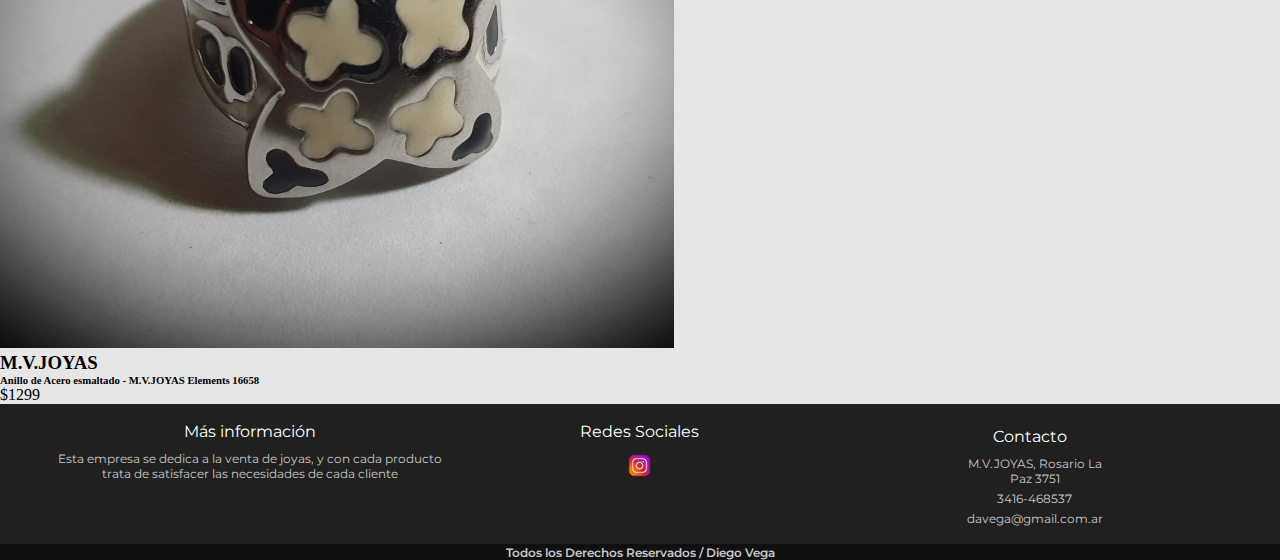
==== commit 9a3537e8: "agregando sass" ====
--- a/html/anillos.html
+++ b/html/anillos.html
@@ -9,6 +9,8 @@
 	<link rel="stylesheet" href="https://cdn.jsdelivr.net/npm/bootstrap@4.5.3/dist/css/bootstrap.min.css"
 		integrity="sha384-TX8t27EcRE3e/ihU7zmQxVncDAy5uIKz4rEkgIXeMed4M0jlfIDPvg6uqKI2xXr2" crossorigin="anonymous">
 	<link rel="stylesheet" type="text/css" href="estilo-bootstrap.css">
+	<link rel="stylesheet" type="text/css" href="../scss/anillos.scss">
+
 	<link rel="stylesheet" type="text/css" href="../css/anillos.css">
 	<link rel="stylesheet" href="https://cdnjs.cloudflare.com/ajax/libs/animate.css/4.1.1/animate.min.css" />
 
--- a/css/anillos.css
+++ b/css/anillos.css
@@ -1,833 +1 @@
-@import url('https://fonts.googleapis.com/css2?family=Montserrat:wght@400;600;700&display=swap');
-
-* {
-	margin: 0;
-	padding: 0;
-	box-sizing: border-box;
-}
-
-.typeR {
-	font-family: Montserrat, sans-serif;
-	font-weight: 400;
-}
-
-.typeRmedium {
-	font-weight: 600;
-}
-
-.typeRbold {
-	font-weight: 700;
-}
-
-.bgColorBlack {
-	background-color: #121212;
-}
-
-.bgColor {
-	color: #121212;
-}
-
-
-.bgColorYellow {
-	background-color: #E0FF00;
-}
-
-.bgYellow {
-	color: #E0FF00;
-}
-
-.MV {
-	background-color: #e6e6e6;
-}
-
-.anillo {
-	display: flex;
-	justify-content: center;
-	align-items: center;
-	height: 650px;
-	background-image: url(../img/anillo11.jpg);
-	background-repeat: no-repeat;
-	background-size: cover;
-	background-position: center center;
-	position: relative;
-}
-
-@media only screen and (min-width:320px) and (max-width:480px) {
-	.anillo {
-		height: 250px;
-	}
-}
-
-@media only screen and (min-width:576px) and (max-width:768px) {
-
-	.anillo {
-		height: 350px;
-	}
-}
-
-@media only screen and (min-width:920px) and (max-width:1200px) {
-
-	.anillo {
-		height: 550px;
-	}
-}
-
-.navbar-light {
-	background-color: rgba(0, 0, 0, 0.4);
-	position: fixed;
-	width: 100%;
-	margin-top: 0;
-	height: 70px;
-	padding: 20px;
-	z-index: 100;
-}
-
-.navbar_titulo {
-	font-size: 35px;
-	font-family: Montserrat;
-	font-weight: 600;
-	color: #fffffe;
-	text-decoration: none !important;
-	transition-duration: 0, 1s;
-}
-
-@media only screen and (min-width:320px) and (max-width:480px) {
-
-	.navbar_titulo {
-		font-size: 18px;
-	}
-}
-
-@media only screen and (min-width:576px) and (max-width:768px) {
-
-	.navbar_titulo {
-		font-size: 25px;
-	}
-}
-
-@media only screen and (min-width:920px) and (max-width:1200px) {
-
-	.navbar_titulo {
-		font-size: 32px;
-	}
-}
-
-.navbar_titulo:hover {
-	color: white;
-}
-
-.a {
-	background-color: transparent;
-}
-
-.navbar-nav {
-	width: 100%;
-	margin-right: 0;
-	display: flex;
-	justify-content: flex-end;
-}
-
-.dropdown-menu {
-	background-color: rgba(0, 0, 0, 0.4);
-}
-
-.dropdown-item {
-	color: #fffffe;
-	font-family: Montserrat;
-	font-weight: 600;
-	z-index: 100;
-}
-
-@media only screen and (min-width:320px) and (max-width:480px) {
-	.dropdown-item {
-		font-weight: 600;
-		font-size: 12px;
-	}
-}
-
-@media only screen and (min-width:576px) and (max-width:768px) {
-	.dropdown-item {
-		font-weight: 600;
-		font-size: 16px;
-
-	}
-}
-
-@media only screen and (min-width:920px) and (max-width:1200px) {
-	.dropdown-item {
-		font-weight: 600;
-		font-size: 18px;
-	}
-}
-
-.navbar-nav .nav_secciones {
-	margin-left: 15px;
-	font-size: 20px;
-	color: white;
-	font-family: Montserrat;
-	font-weight: 600;
-}
-
-@media only screen and (min-width:320px) and (max-width:480px) {
-
-	.navbar-nav .nav_secciones {
-		font-size: 14px;
-		text-shadow: 1px 1px 1px black;
-		z-index: 100;
-
-	}
-}
-
-@media only screen and (min-width:576px) and (max-width:768px) {
-
-	.navbar-nav .nav_secciones {
-		font-size: 16px;
-		text-shadow: 1px 1px 1px black;
-		z-index: 100;
-	}
-}
-
-@media only screen and (min-width:920px) and (max-width:1200px) {
-
-	.navbar-nav .nav_secciones {
-		font-size: 18px;
-		text-shadow: 1px 1px 1px black;
-		z-index: 100;
-	}
-}
-
-.anillo h5 {
-	align-items: center;
-	position: absolute;
-	font-size: 4rem;
-	font-family: Montserrat;
-	font-weight: 600;
-	color: hsla(0, 0%, 100%, 0.705);
-	color: white;
-	text-shadow: 2px 2px 3px black;
-}
-
-@media only screen and (min-width:320px) and (max-width:480px) {
-	.anillo h5 {
-		font-size: 1.5rem;
-	}
-}
-
-@media only screen and (min-width:576px) and (max-width:768px) {
-
-	.anillo h5 {
-		font-size: 2.5rem;
-	}
-}
-
-@media only screen and (min-width:920px) and (max-width:1200px) {
-
-	.anillo h5 {
-		font-size: 3rem;
-	}
-}
-
-
-
-.centro {
-	width: 100%;
-	height: 30px;
-	margin: 0;
-	display: flex;
-	justify-content: center;
-	color: #ffffff;
-	font-size: 1rem;
-	background-color: #000000;
-	font-family: Montserrat;
-	font-weight: 700;
-}
-
-@media only screen and (min-width:320px) and (max-width:480px) {
-
-	.centro {
-		width: 100%;
-		height: 15px;
-		font-weight: 600;
-		font-size: 7px;
-	}
-}
-
-@media only screen and (min-width:576px) and (max-width:768px) {
-
-	.centro {
-		width: 100%;
-		height: 22px;
-		font-weight: 600;
-		font-size: 11px;
-	}
-}
-
-@media only screen and (min-width:920px) and (max-width:1200px) {
-
-	.centro {
-		width: 100%;
-		height: 30px;
-		font-weight: 600;
-		font-size: 15px;
-	}
-}
-
-.centro p {
-	margin-top: 2px
-}
-
-
-.fotos10 {
-	width: 85%;
-	margin-left: auto;
-	margin-right: auto;
-	background-color: #e6e6e6;
-	justify-content: center;
-	align-content: center;
-	display: flex;
-	display: grid;
-	justify-self: center;
-	grid-template-columns: repeat(2, 1fr);
-	grid-auto-rows: 175px;
-	padding: 130px;
-
-}
-
-@media only screen and (min-width:320px) and (max-width:480px) {
-
-	.fotos10 {
-		grid-template-columns: repeat(2, 1fr);
-		height: auto;
-		grid-auto-rows: 75px;
-		padding: 65px;
-	}
-}
-
-@media only screen and (min-width:576px) and (max-width:768px) {
-
-	.fotos10 {
-		grid-template-columns: repeat(2, 1fr);
-		height: auto;
-		grid-auto-rows: 125px;
-		padding: 80px;
-	}
-}
-
-@media only screen and (min-width:920px) and (max-width:1200px) {
-
-	.fotos10 {
-		grid-template-columns: repeat(2, 1fr);
-		height: auto;
-		grid-auto-rows: 175px;
-		padding: 90px;
-	}
-}
-
-.fotos10 h6 {
-	display: flex;
-	text-align: center;
-	font-size: 1.2rem;
-	font-family: Montserrat;
-	font-weight: 400;
-}
-
-
-@media only screen and (min-width:320px) and (max-width:480px) {
-
-	.fotos10 h6 {
-		font-size: 10px;
-	}
-}
-
-@media only screen and (min-width:576px) and (max-width:768px) {
-
-	.fotos10 h6 {
-		font-size: 12px;
-	}
-}
-
-@media only screen and (min-width:920px) and (max-width:1200px) {
-
-	.fotos10 h6 {
-		font-size: 15px;
-	}
-}
-
-
-.fotos10 p {
-	text-align: center;
-	font-size: 1rem;
-	font-family: Montserrat;
-	font-weight: 700;
-}
-
-@media only screen and (min-width:320px) and (max-width:480px) {
-
-	.fotos10 p {
-		font-size: 8px;
-	}
-}
-
-@media only screen and (min-width:576px) and (max-width:768px) {
-
-	.fotos10 p {
-		font-size: 10px;
-	}
-}
-
-@media only screen and (min-width:920px) and (max-width:1200px) {
-
-	.fotos10 p {
-		font-size: 15px;
-	}
-}
-
-.fotos10 {
-	align-items: center;
-}
-
-.galeria--fotos img {
-	width: 100%;
-	height: 350px;
-	display: flex;
-	text-align: center;
-	justify-content: center;
-	align-items: center;
-	margin-top: 10px;
-	margin-bottom: auto;
-
-}
-
-@media only screen and (min-width:320px) and (max-width:480px) {
-
-	.galeria--fotos img {
-		width: 150px;
-		height: 150px;
-		grid-auto-rows: 40px;
-	}
-}
-
-@media only screen and (min-width:576px) and (max-width:768px) {
-
-	.galeria--fotos img {
-		width: 100%;
-		height: 250px;
-	}
-}
-
-@media only screen and (min-width:920px) and (max-width:1200px) {
-
-	.galeria--fotos img {
-		width: 100%;
-		height: 350px;
-	}
-}
-
-.galeria--fotos:nth-child(1) {
-	grid-row-start: span 2;
-}
-
-.galeria--fotos:nth-child(2) {
-	grid-row-start: span 2;
-}
-
-.galeria--fotos:nth-child(3) {
-	grid-row-start: span 2;
-}
-
-.galeria--fotos:nth-child(4) {
-	grid-row-start: span 2;
-}
-
-.galeria--fotos:nth-child(5) {
-	grid-row-start: span 2;
-}
-
-.galeria--fotos:nth-child(6) {
-	grid-row-start: span 2;
-}
-
-.galeria--fotos {
-	position: relative;
-}
-
-.galeria--titulos {
-	width: 100%;
-	margin: 0;
-	font-family: Montserrat;
-	font-weight: 600;
-	position: absolute;
-	bottom: 0;
-	color: white;
-	background: linear-gradient(rgba(255, 255, 255, 0), rgba(0, 0, 0, 0.7))
-}
-
-h3 {
-	padding: 5px;
-	text-align: center;
-	font-size: 15px;
-}
-
-@media only screen and (min-width:320px) and (max-width:480px) {
-
-	h3 {
-		font-size: 10px;
-	}
-}
-
-@media only screen and (min-width:576px) and (max-width:768px) {
-
-	h3 {
-		font-size: 15px;
-	}
-}
-
-@media only screen and (min-width:920px) and (max-width:1200px) {
-
-	h3 {
-		font-size: 15px;
-	}
-}
-
-footer {
-	width: 100%;
-	height: auto;
-	background: #202020;
-	color: white;
-
-}
-
-.container-footer-all {
-	width: 100%;
-	max-width: 1200px;
-	margin: auto;
-	padding: 18px;
-}
-
-@media only screen and (min-width:320px) and (max-width:480px) {
-
-	.container-footer-all {
-		padding: 5px;
-	}
-}
-
-@media only screen and (min-width:576px) and (max-width:768px) {
-
-	.container-footer-all {
-		padding: 10px;
-	}
-}
-
-@media only screen and (min-width:920px) and (max-width:1200px) {
-
-	.container-footer-all {
-		padding: 15px;
-	}
-}
-
-.container-footer {
-	display: flex;
-	text-align: center;
-	justify-content: space-between;
-	font-family: Montserrat;
-	font-weight: 400;
-}
-
-.columna1 {
-	width: 33%;
-
-}
-
-.columna1 h3 {
-	display: flex;
-	justify-content: center;
-	text-align: center;
-	font-size: 16px;
-	font-family: Montserrat;
-	font-weight: 400;
-}
-
-@media only screen and (min-width:320px) and (max-width:480px) {
-
-	.columna1 h3 {
-		font-size: 12px;
-	}
-}
-
-@media only screen and (min-width:576px) and (max-width:768px) {
-
-	.columna1 h3 {
-		font-size: 14px;
-	}
-}
-
-@media only screen and (min-width:920px) and (max-width:1200px) {
-
-	.columna1 h3 {
-		font-size: 16px;
-	}
-}
-
-.columna1 p {
-	font-size: 12px;
-	margin-top: 10px;
-	color: #c7c7c7;
-}
-
-@media only screen and (min-width:320px) and (max-width:480px) {
-
-	.columna1 p {
-		font-size: 9px;
-
-	}
-}
-
-@media only screen and (min-width:576px) and (max-width:768px) {
-
-	.columna1 p {
-		font-size: 12px;
-
-	}
-}
-
-@media only screen and (min-width:920px) and (max-width:1200px) {
-
-	.columna1 p {
-		font-size: 16px;
-
-	}
-}
-
-.columna2 {
-	width: 33%;
-
-}
-
-.columna2 h3 {
-	display: flex;
-	justify-content: center;
-	font-size: 16px;
-	font-family: Montserrat;
-	font-weight: 400;
-}
-
-@media only screen and (min-width:320px) and (max-width:480px) {
-
-	.columna2 h3 {
-		font-size: 12px;
-	}
-}
-
-@media only screen and (min-width:576px) and (max-width:768px) {
-
-	.columna2 h3 {
-		font-size: 14px;
-	}
-}
-
-@media only screen and (min-width:920px) and (max-width:1200px) {
-
-	.columna2 h3 {
-		font-size: 16px;
-	}
-}
-
-.row {
-	margin-top: 12px;
-	display: flex;
-	text-align: center;
-	align-items: center;
-	justify-content: center;
-}
-
-.row img {
-	width: 34px;
-	height: 34px;
-	margin-left: auto;
-	margin-right: auto;
-	padding: 0;
-	margin: 0;
-}
-
-@media only screen and (min-width:320px) and (max-width:480px) {
-
-	.row img {
-		width: 20px;
-		height: 20px;
-	}
-}
-
-@media only screen and (min-width:576px) and (max-width:768px) {
-
-	.row img {
-		width: 25px;
-		height: 25px;
-	}
-}
-
-@media only screen and (min-width:920px) and (max-width:1200px) {
-
-	.row img {
-		width: 30px;
-		height: 30px;
-	}
-}
-
-.columna3 {
-	width: 33%;
-}
-
-.columna3 h1 {
-	display: flex;
-	justify-content: center;
-	font-size: 16px;
-	font-family: Montserrat;
-	font-weight: 400;
-	padding: 5px;
-}
-
-@media only screen and (min-width:320px) and (max-width:480px) {
-
-	.columna3 h1 {
-		font-size: 12px;
-	}
-}
-
-@media only screen and (min-width:576px) and (max-width:768px) {
-
-	.columna3 h1 {
-		font-size: 14px;
-	}
-}
-
-@media only screen and (min-width:920px) and (max-width:1200px) {
-
-	.columna3 h1 {
-		font-size: 16px;
-	}
-}
-
-
-.row2 {
-	display: flex;
-	justify-content: center;
-	text-align: center;
-}
-
-.row2 label {
-	font-size: 12px;
-	margin-top: 5px;
-	margin-left: 10px;
-	max-width: 140px;
-	color: #c7c7c7;
-}
-
-@media only screen and (min-width:320px) and (max-width:480px) {
-
-	.row2 label {
-		font-size: 9px;
-	}
-}
-
-@media only screen and (min-width:576px) and (max-width:768px) {
-
-	.row2 label {
-		font-size: 10px;
-	}
-}
-
-@media only screen and (min-width:920px) and (max-width:1200px) {
-
-	.row2 label {
-		font-size: 12px;
-	}
-}
-
-.container-pie {
-	width: 100%;
-	height: 30px;
-	background: #101010;
-	display: flex;
-	padding: 10px;
-	justify-content: center;
-	align-items: center;
-	color: #c7c7c7;
-	font-family: Montserrat;
-	font-weight: 600;
-}
-
-@media only screen and (min-width:320px) and (max-width:480px) {
-
-	.container-pie {
-		height: 15px;
-		padding: 5px;
-	}
-}
-
-
-@media only screen and (min-width:576px) and (max-width:768px) {
-
-	.container-pie {
-		height: 18px;
-		padding: 5px;
-	}
-}
-
-@media only screen and (min-width:920px) and (max-width:1200px) {
-
-	.container-pie {
-		height: 16px;
-		padding: 5px;
-	}
-}
-
-.derechos {
-	font-size: 12px;
-}
-
-
-@media only screen and (min-width:320px) and (max-width:480px) {
-
-	.derechos {
-		font-size: 8px;
-	}
-}
-
-@media only screen and (min-width:576px) and (max-width:768px) {
-
-	.derechos {
-		font-size: 10px;
-	}
-}
-
-@media only screen and (min-width:920px) and (max-width:1200px) {
-
-	.derechos {
-		font-size: 11px;
-	}
-}
-
-.float {
-	position: fixed;
-	width: 60px;
-	height: 60px;
-	bottom: 40px;
-	right: 40px;
-	background-color: #25d366;
-	color: #FFF;
-	border-radius: 50px;
-	text-align: center;
-	font-size: 30px;
-	box-shadow: 2px 2px 3px #999;
-	z-index: 100;
-}
-
-.float:hover {
-	text-decoration: none;
-	color: #25d366;
-	background-color: #fff;
-}
-
-.my-float {
-	margin-top: 16px;
-}+@import url("https://fonts.googleapis.com/css2?family=Montserrat:wght@400;600;700&display=swap");@import url("https://fonts.googleapis.com/css2?family=Montserrat:wght@400;600;700&display=swap");*{margin:0;padding:0;box-sizing:border-box}.typeR{font-family:Montserrat, sans-serif;font-weight:400}.typeRmedium{font-weight:600}.typeRbold{font-weight:700}.bgColorBlack{background-color:#121212}.bgColor{color:#121212}.bgColorYellow{background-color:#E0FF00}.bgYellow{color:#E0FF00}.MV{background-color:#e6e6e6}.navbar-light{background-color:rgba(0,0,0,0.4);position:fixed;width:100%;margin-top:0;height:70px;padding:20px;z-index:100}.navbar_titulo{font-size:35px;font-family:Montserrat;font-weight:600;color:#fffffe;text-decoration:none !important;transition-duration:0, 1s}.navbar_titulo:hover{color:white}.a{background-color:transparent}.navbar-nav{width:100%;margin-right:0;display:flex;justify-content:flex-end}.dropdown-menu{background-color:rgba(0,0,0,0.4)}.dropdown-item{color:#fffffe;font-family:Montserrat;font-weight:600;z-index:100}.navbar-nav .nav_secciones{margin-left:15px;font-size:20px;color:white;font-family:Montserrat;font-weight:600}.navbar-nav .nav_secciones{font-size:18px;text-shadow:1px 1px 1px black;z-index:100}footer{width:100%;height:auto;background:#202020;color:white}.container-footer-all{width:100%;max-width:1200px;margin:auto;padding:18px}.container-footer{display:flex;text-align:center;justify-content:space-between;font-family:Montserrat;font-weight:400}.columna1{width:33%}.columna1 h3{display:flex;justify-content:center;text-align:center;font-size:16px;font-family:Montserrat;font-weight:400}.columna1 p{font-size:12px;margin-top:10px;color:#c7c7c7}.columna2{width:33%}.columna2 h3{display:flex;justify-content:center;font-size:16px;font-family:Montserrat;font-weight:400}.row{margin-top:12px;display:flex;text-align:center;align-items:center;justify-content:center}.row img{width:34px;height:34px;margin-left:auto;margin-right:auto;padding:0;margin:0}.row img{width:25px;height:25px}.columna3{width:33%}.columna3 h1{display:flex;justify-content:center;font-size:16px;font-family:Montserrat;font-weight:400;padding:5px}.row2{display:flex;justify-content:center;text-align:center}.row2 label{font-size:12px;margin-top:5px;margin-left:10px;max-width:140px;color:#c7c7c7}.container-pie{width:100%;height:30px;background:#101010;display:flex;padding:10px;justify-content:center;align-items:center;color:#c7c7c7;font-family:Montserrat;font-weight:600}.container-pie{height:16px;padding:5px}.derechos{font-size:12px}.float{position:fixed;width:60px;height:60px;bottom:40px;right:40px;background-color:#25d366;color:#FFF;border-radius:50px;text-align:center;font-size:30px;box-shadow:2px 2px 3px #999;z-index:100}.float:hover{text-decoration:none;color:#25d366;background-color:#fff}.my-float{margin-top:16px}
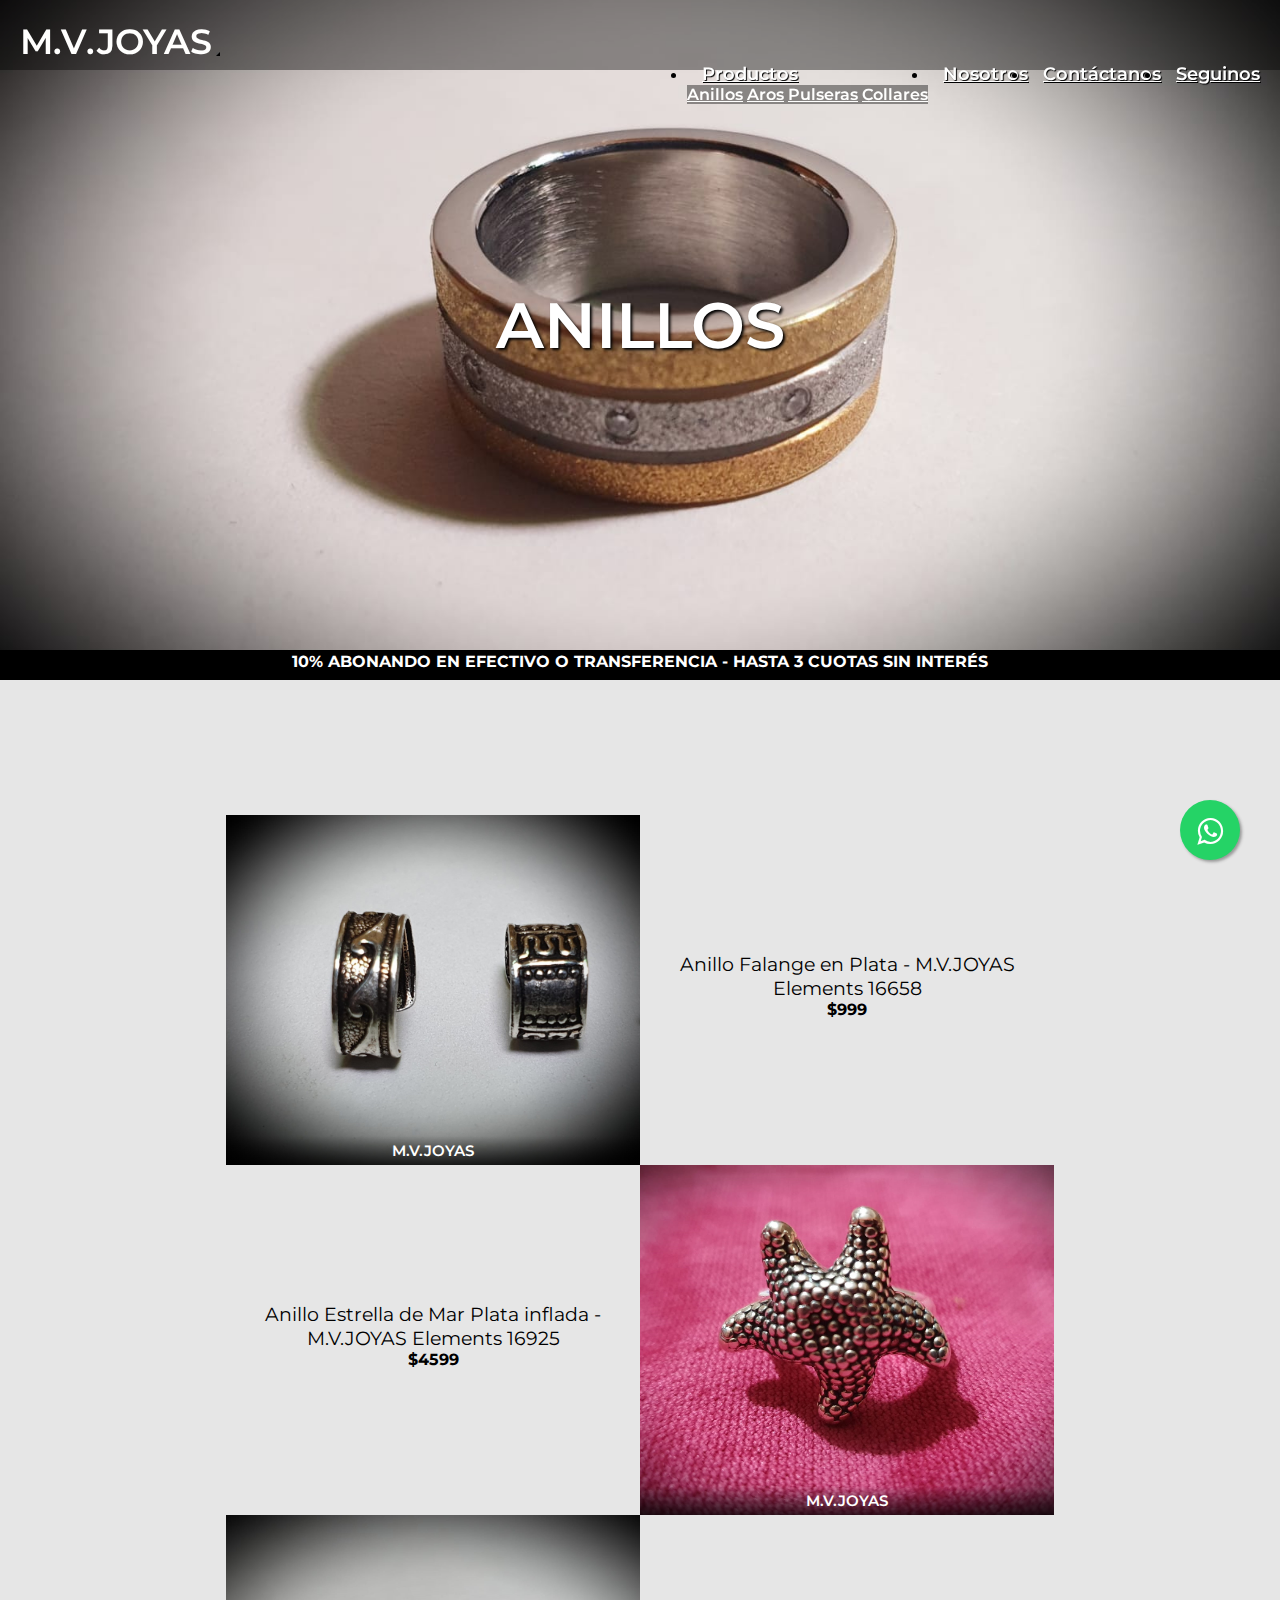
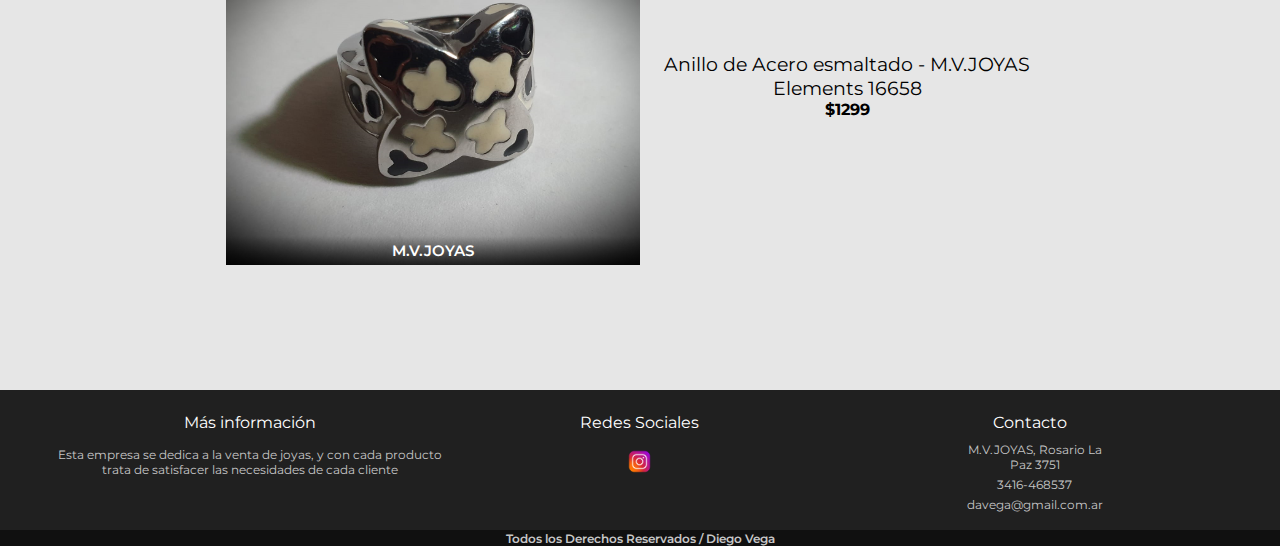
==== commit 07fa940d: "14.9.21" ====
--- a/html/anillos.html
+++ b/html/anillos.html
@@ -112,7 +112,7 @@
 		<div class="container-footer-all">
 			<div class="container-footer">
 				<div class="columna1">
-					<h3>Más  información</h3>
+					<h3>Más información</h3>
 					<p>Esta empresa se dedica a la venta de joyas, y con cada producto trata de satisfacer las
 						necesidades de cada cliente</p>
 				</div>
@@ -159,6 +159,8 @@
 	</script>
 
 
+
+<script src="../js/array.js"></script>
 </body>
 
 </html>--- a/css/anillos.css
+++ b/css/anillos.css
@@ -1 +1 @@
-@import url("https://fonts.googleapis.com/css2?family=Montserrat:wght@400;600;700&display=swap");@import url("https://fonts.googleapis.com/css2?family=Montserrat:wght@400;600;700&display=swap");*{margin:0;padding:0;box-sizing:border-box}.typeR{font-family:Montserrat, sans-serif;font-weight:400}.typeRmedium{font-weight:600}.typeRbold{font-weight:700}.bgColorBlack{background-color:#121212}.bgColor{color:#121212}.bgColorYellow{background-color:#E0FF00}.bgYellow{color:#E0FF00}.MV{background-color:#e6e6e6}.navbar-light{background-color:rgba(0,0,0,0.4);position:fixed;width:100%;margin-top:0;height:70px;padding:20px;z-index:100}.navbar_titulo{font-size:35px;font-family:Montserrat;font-weight:600;color:#fffffe;text-decoration:none !important;transition-duration:0, 1s}.navbar_titulo:hover{color:white}.a{background-color:transparent}.navbar-nav{width:100%;margin-right:0;display:flex;justify-content:flex-end}.dropdown-menu{background-color:rgba(0,0,0,0.4)}.dropdown-item{color:#fffffe;font-family:Montserrat;font-weight:600;z-index:100}.navbar-nav .nav_secciones{margin-left:15px;font-size:20px;color:white;font-family:Montserrat;font-weight:600}.navbar-nav .nav_secciones{font-size:18px;text-shadow:1px 1px 1px black;z-index:100}footer{width:100%;height:auto;background:#202020;color:white}.container-footer-all{width:100%;max-width:1200px;margin:auto;padding:18px}.container-footer{display:flex;text-align:center;justify-content:space-between;font-family:Montserrat;font-weight:400}.columna1{width:33%}.columna1 h3{display:flex;justify-content:center;text-align:center;font-size:16px;font-family:Montserrat;font-weight:400}.columna1 p{font-size:12px;margin-top:10px;color:#c7c7c7}.columna2{width:33%}.columna2 h3{display:flex;justify-content:center;font-size:16px;font-family:Montserrat;font-weight:400}.row{margin-top:12px;display:flex;text-align:center;align-items:center;justify-content:center}.row img{width:34px;height:34px;margin-left:auto;margin-right:auto;padding:0;margin:0}.row img{width:25px;height:25px}.columna3{width:33%}.columna3 h1{display:flex;justify-content:center;font-size:16px;font-family:Montserrat;font-weight:400;padding:5px}.row2{display:flex;justify-content:center;text-align:center}.row2 label{font-size:12px;margin-top:5px;margin-left:10px;max-width:140px;color:#c7c7c7}.container-pie{width:100%;height:30px;background:#101010;display:flex;padding:10px;justify-content:center;align-items:center;color:#c7c7c7;font-family:Montserrat;font-weight:600}.container-pie{height:16px;padding:5px}.derechos{font-size:12px}.float{position:fixed;width:60px;height:60px;bottom:40px;right:40px;background-color:#25d366;color:#FFF;border-radius:50px;text-align:center;font-size:30px;box-shadow:2px 2px 3px #999;z-index:100}.float:hover{text-decoration:none;color:#25d366;background-color:#fff}.my-float{margin-top:16px}
+@import url("https://fonts.googleapis.com/css2?family=Montserrat:wght@400;600;700&display=swap");@import url("https://fonts.googleapis.com/css2?family=Montserrat:wght@400;600;700&display=swap");*{margin:0;padding:0;box-sizing:border-box}.typeR{font-family:Montserrat, sans-serif;font-weight:400}.typeRmedium{font-weight:600}.typeRbold{font-weight:700}.bgColorBlack{background-color:#121212}.bgColor{color:#121212}.bgColorYellow{background-color:#E0FF00}.bgYellow{color:#E0FF00}.MV{background-color:#e6e6e6}.navbar-light{background-color:rgba(0,0,0,0.4);position:fixed;width:100%;margin-top:0;height:70px;padding:20px;z-index:100}.navbar_titulo{font-size:35px;font-family:Montserrat;font-weight:600;color:#fffffe;text-decoration:none !important;transition-duration:0, 1s}.navbar-toggler{background-color:#fffffe}.navbar_titulo:hover{color:white}.a{background-color:transparent}.navbar-nav{width:100%;margin-right:0;display:flex;justify-content:flex-end}.dropdown-menu{background-color:rgba(0,0,0,0.4)}.dropdown-item{color:#fffffe;font-family:Montserrat;font-weight:600;z-index:100}.navbar-nav .nav_secciones{margin-left:15px;font-size:20px;color:white;font-family:Montserrat;font-weight:600}.navbar-nav .nav_secciones{font-size:18px;text-shadow:1px 1px 1px black;z-index:100}footer{width:100%;height:auto;background:#202020;color:white}.container-footer-all{width:100%;max-width:1200px;margin:auto;padding:18px}.container-footer{display:flex;text-align:center;justify-content:space-between;font-family:Montserrat;font-weight:400}.columna1{width:33%}.columna1 h3{display:flex;justify-content:center;text-align:center;font-size:16px;font-family:Montserrat;font-weight:400}.columna1 p{font-size:12px;margin-top:10px;color:#c7c7c7}.columna2{width:33%}.columna2 h3{display:flex;justify-content:center;font-size:16px;font-family:Montserrat;font-weight:400}.row{margin-top:12px;display:flex;text-align:center;align-items:center;justify-content:center}.row img{width:34px;height:34px;margin-left:auto;margin-right:auto;padding:0;margin:0}.row img{width:25px;height:25px}.columna3{width:33%}.columna3 h1{display:flex;justify-content:center;font-size:16px;font-family:Montserrat;font-weight:400;padding:5px}.row2{display:flex;justify-content:center;text-align:center}.row2 label{font-size:12px;margin-top:5px;margin-left:10px;max-width:140px;color:#c7c7c7}.container-pie{width:100%;height:30px;background:#101010;display:flex;padding:10px;justify-content:center;align-items:center;color:#c7c7c7;font-family:Montserrat;font-weight:600}.container-pie{height:16px;padding:5px}.derechos{font-size:12px}.float{position:fixed;width:60px;height:60px;bottom:40px;right:40px;background-color:#25d366;color:#FFF;border-radius:50px;text-align:center;font-size:30px;box-shadow:2px 2px 3px #999;z-index:100}.float:hover{text-decoration:none;color:#25d366;background-color:#fff}.my-float{margin-top:16px}.MV{background-color:#e6e6e6}.anillo{display:flex;justify-content:center;align-items:center;height:650px;background-image:url(../img/anillo11.jpg);background-repeat:no-repeat;background-size:cover;background-position:center center;position:relative}@media only screen and (min-width: 320px) and (max-width: 480px){.anillo{height:250px}}@media only screen and (min-width: 576px) and (max-width: 768px){.anillo{height:350px}}@media only screen and (min-width: 920px) and (max-width: 1200px){.anillo{height:550px}}@media only screen and (min-width: 320px) and (max-width: 480px){.navbar_titulo{font-size:18px}}@media only screen and (min-width: 576px) and (max-width: 768px){.navbar_titulo{font-size:25px}}@media only screen and (min-width: 920px) and (max-width: 1200px){.navbar_titulo{font-size:32px}}@media only screen and (min-width: 320px) and (max-width: 480px){.dropdown-item{font-weight:600;font-size:12px}}@media only screen and (min-width: 576px) and (max-width: 768px){.dropdown-item{font-weight:600;font-size:16px}}@media only screen and (min-width: 920px) and (max-width: 1200px){.dropdown-item{font-weight:600;font-size:18px}}@media only screen and (min-width: 320px) and (max-width: 480px){.navbar-nav .nav_secciones{font-size:14px;text-shadow:1px 1px 1px black;z-index:100}}@media only screen and (min-width: 576px) and (max-width: 768px){.navbar-nav .nav_secciones{font-size:16px;text-shadow:1px 1px 1px black;z-index:100}}@media only screen and (min-width: 920px) and (max-width: 1200px){.navbar-nav .nav_secciones{font-size:18px;text-shadow:1px 1px 1px black;z-index:100}}.anillo h5{align-items:center;position:absolute;font-size:4rem;font-family:Montserrat;font-weight:600;color:rgba(255,255,255,0.705);color:white;text-shadow:2px 2px 3px black}@media only screen and (min-width: 320px) and (max-width: 480px){.anillo h5{font-size:1.5rem}}@media only screen and (min-width: 576px) and (max-width: 768px){.anillo h5{font-size:2.5rem}}@media only screen and (min-width: 920px) and (max-width: 1200px){.anillo h5{font-size:3rem}}.centro{width:100%;height:30px;margin:0;display:flex;justify-content:center;color:#ffffff;font-size:1rem;background-color:#000000;font-family:Montserrat;font-weight:700}@media only screen and (min-width: 320px) and (max-width: 480px){.centro{width:100%;height:15px;font-weight:600;font-size:7px}}@media only screen and (min-width: 576px) and (max-width: 768px){.centro{width:100%;height:22px;font-weight:600;font-size:11px}}@media only screen and (min-width: 920px) and (max-width: 1200px){.centro{width:100%;height:30px;font-weight:600;font-size:15px}}.centro p{margin-top:2px}.fotos10{width:85%;margin-left:auto;margin-right:auto;background-color:#e6e6e6;justify-content:center;align-content:center;display:flex;display:grid;justify-self:center;grid-template-columns:repeat(2, 1fr);grid-auto-rows:175px;padding:130px}@media only screen and (min-width: 320px) and (max-width: 480px){.fotos10{grid-template-columns:repeat(2, 1fr);height:auto;grid-auto-rows:75px;padding:65px}}@media only screen and (min-width: 576px) and (max-width: 768px){.fotos10{grid-template-columns:repeat(2, 1fr);height:auto;grid-auto-rows:125px;padding:80px}}@media only screen and (min-width: 920px) and (max-width: 1200px){.fotos10{grid-template-columns:repeat(2, 1fr);height:auto;grid-auto-rows:175px;padding:90px}}.fotos10 h6{display:flex;text-align:center;font-size:1.2rem;font-family:Montserrat;font-weight:400}@media only screen and (min-width: 320px) and (max-width: 480px){.fotos10 h6{font-size:10px}}@media only screen and (min-width: 576px) and (max-width: 768px){.fotos10 h6{font-size:12px}}@media only screen and (min-width: 920px) and (max-width: 1200px){.fotos10 h6{font-size:15px}}.fotos10 p{text-align:center;font-size:1rem;font-family:Montserrat;font-weight:700}@media only screen and (min-width: 320px) and (max-width: 480px){.fotos10 p{font-size:8px}}@media only screen and (min-width: 576px) and (max-width: 768px){.fotos10 p{font-size:10px}}@media only screen and (min-width: 920px) and (max-width: 1200px){.fotos10 p{font-size:15px}}.fotos10{align-items:center}.galeria--fotos img{width:100%;height:350px;display:flex;text-align:center;justify-content:center;align-items:center;margin-top:10px;margin-bottom:auto}@media only screen and (min-width: 320px) and (max-width: 480px){.galeria--fotos img{width:150px;height:150px;grid-auto-rows:40px}}@media only screen and (min-width: 576px) and (max-width: 768px){.galeria--fotos img{width:100%;height:250px}}@media only screen and (min-width: 920px) and (max-width: 1200px){.galeria--fotos img{width:100%;height:350px}}.galeria--fotos:nth-child(1){grid-row-start:span 2}.galeria--fotos:nth-child(2){grid-row-start:span 2}.galeria--fotos:nth-child(3){grid-row-start:span 2}.galeria--fotos:nth-child(4){grid-row-start:span 2}.galeria--fotos:nth-child(5){grid-row-start:span 2}.galeria--fotos:nth-child(6){grid-row-start:span 2}.galeria--fotos{position:relative}.galeria--titulos{width:100%;margin:0;font-family:Montserrat;font-weight:600;position:absolute;bottom:0;color:white;background:linear-gradient(rgba(255,255,255,0), rgba(0,0,0,0.7))}h3{padding:5px;text-align:center;font-size:15px}@media only screen and (min-width: 320px) and (max-width: 480px){h3{font-size:10px}}@media only screen and (min-width: 576px) and (max-width: 768px){h3{font-size:15px}}@media only screen and (min-width: 920px) and (max-width: 1200px){h3{font-size:15px}}@media only screen and (min-width: 320px) and (max-width: 480px){.container-footer-all{padding:5px}}@media only screen and (min-width: 576px) and (max-width: 768px){.container-footer-all{padding:10px}}@media only screen and (min-width: 920px) and (max-width: 1200px){.container-footer-all{padding:15px}}@media only screen and (min-width: 320px) and (max-width: 480px){.columna1 h3{font-size:12px}}@media only screen and (min-width: 576px) and (max-width: 768px){.columna1 h3{font-size:14px}}@media only screen and (min-width: 920px) and (max-width: 1200px){.columna1 h3{font-size:16px}}@media only screen and (min-width: 320px) and (max-width: 480px){.columna1 p{font-size:9px}}@media only screen and (min-width: 576px) and (max-width: 768px){.columna1 p{font-size:12px}}@media only screen and (min-width: 920px) and (max-width: 1200px){.columna1 p{font-size:16px}}@media only screen and (min-width: 320px) and (max-width: 480px){.columna2 h3{font-size:12px}}@media only screen and (min-width: 576px) and (max-width: 768px){.columna2 h3{font-size:14px}}@media only screen and (min-width: 920px) and (max-width: 1200px){.columna2 h3{font-size:16px}}@media only screen and (min-width: 320px) and (max-width: 480px){.row img{width:20px;height:20px}}@media only screen and (min-width: 576px) and (max-width: 768px){.row img{width:25px;height:25px}}@media only screen and (min-width: 920px) and (max-width: 1200px){.row img{width:30px;height:30px}}@media only screen and (min-width: 320px) and (max-width: 480px){.columna3 h1{font-size:12px}}@media only screen and (min-width: 576px) and (max-width: 768px){.columna3 h1{font-size:14px}}@media only screen and (min-width: 920px) and (max-width: 1200px){.columna3 h1{font-size:16px}}@media only screen and (min-width: 320px) and (max-width: 480px){.row2 label{font-size:9px}}@media only screen and (min-width: 576px) and (max-width: 768px){.row2 label{font-size:10px}}@media only screen and (min-width: 920px) and (max-width: 1200px){.row2 label{font-size:12px}}@media only screen and (min-width: 320px) and (max-width: 480px){.container-pie{height:15px;padding:5px}}@media only screen and (min-width: 576px) and (max-width: 768px){.container-pie{height:18px;padding:5px}}@media only screen and (min-width: 920px) and (max-width: 1200px){.container-pie{height:16px;padding:5px}}@media only screen and (min-width: 320px) and (max-width: 480px){.derechos{font-size:8px}}@media only screen and (min-width: 576px) and (max-width: 768px){.derechos{font-size:10px}}@media only screen and (min-width: 920px) and (max-width: 1200px){.derechos{font-size:11px}}
